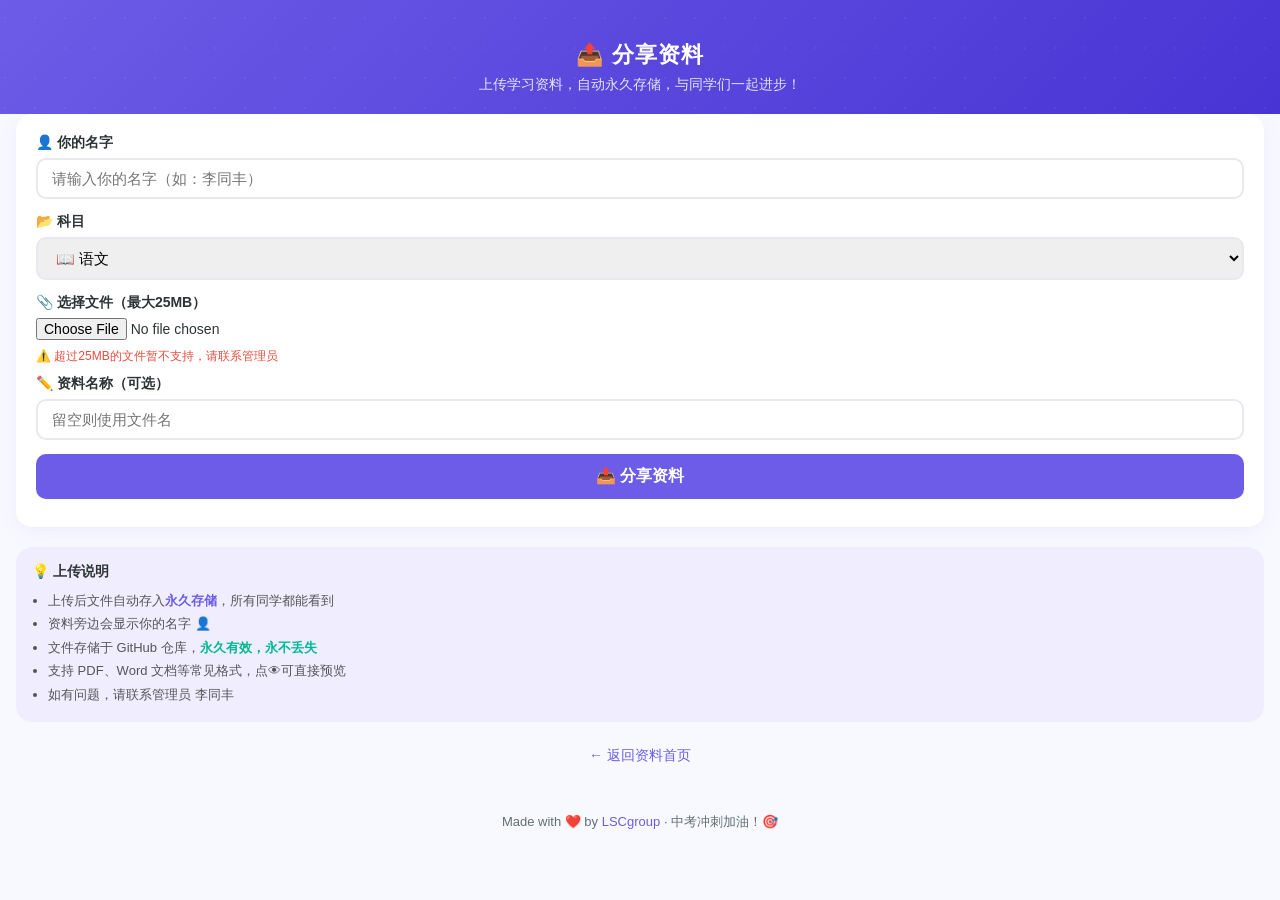
==== upload.html @ ec8eee17 "🎉 全员上传自动化：文件自动存GitHub永久存储" ====
<!DOCTYPE html>
<html lang="zh-CN">
<head>
  <meta charset="UTF-8">
  <meta name="viewport" content="width=device-width, initial-scale=1.0, maximum-scale=1.0, user-scalable=no">
  <meta name="theme-color" content="#6c5ce7">
  <title>📤 上传资料 · LSCgroup</title>
  <link rel="stylesheet" href="./css/style.css">
  <link rel="icon" href="data:image/svg+xml,<svg xmlns='http://www.w3.org/2000/svg' viewBox='0 0 100 100'><text y='.9em' font-size='90'>📤</text></svg>">
  <style>
    .file-size-limit { font-size:12px; color:#e74c3c; margin-top:4px; }
    .step-indicator { display:flex; gap:8px; margin-bottom:16px; font-size:12px; }
    .step { padding:4px 12px; border-radius:20px; background:#f0f0f5; color:#999; }
    .step.active { background:#6c5ce7; color:white; }
    .step.done { background:#00b894; color:white; }
  </style>
</head>
<body>

  <!-- ===== 头部 ===== -->
  <header style="padding-bottom:20px">
    <h1 style="font-size:22px">📤 分享资料</h1>
    <p>上传学习资料，自动永久存储，与同学们一起进步！</p>
  </header>

  <!-- ===== 上传表单 ===== -->
  <div style="margin:0 16px 20px;background:white;border-radius:16px;padding:20px;box-shadow:0 4px 20px rgba(108,92,231,0.08)">
    <form id="shareUploadForm">
      <!-- 上传者名字 -->
      <label style="font-weight:600;font-size:14px;display:block;margin-bottom:6px">👤 你的名字</label>
      <input id="shareUploader" type="text" placeholder="请输入你的名字（如：李同丰）" style="width:100%;padding:10px 14px;border:2px solid #e8e8f0;border-radius:10px;font-size:15px;margin-bottom:14px" required />

      <!-- 科目 -->
      <label style="font-weight:600;font-size:14px;display:block;margin-bottom:6px">📂 科目</label>
      <select id="shareSubject" class="subject-select" style="width:100%;padding:10px 14px;border:2px solid #e8e8f0;border-radius:10px;font-size:15px;margin-bottom:14px"></select>

      <!-- 文件 -->
      <label style="font-weight:600;font-size:14px;display:block;margin-bottom:6px">📎 选择文件（最大25MB）</label>
      <input id="shareFileInput" type="file" style="width:100%;margin-bottom:4px;font-size:14px" required />
      <div class="file-size-limit">⚠️ 超过25MB的文件暂不支持，请联系管理员</div>

      <!-- 可选：资料名称 -->
      <label style="font-weight:600;font-size:14px;display:block;margin-bottom:6px;margin-top:10px">✏️ 资料名称（可选）</label>
      <input id="shareFileName" type="text" placeholder="留空则使用文件名" style="width:100%;padding:10px 14px;border:2px solid #e8e8f0;border-radius:10px;font-size:15px;margin-bottom:14px" />

      <!-- 提交 -->
      <button id="shareUploadBtn" type="submit" style="width:100%;padding:12px;background:#6c5ce7;color:white;border:none;border-radius:10px;font-size:16px;cursor:pointer;font-weight:600">📤 分享资料</button>
      <p id="shareUploadStatus" style="font-size:14px;margin-top:8px;color:#636e72;text-align:center"></p>
      <div id="uploadProgress" style="display:none;margin-top:8px">
        <div style="height:6px;background:#e8e8f0;border-radius:3px;overflow:hidden">
          <div id="progressBar" style="height:100%;width:0%;background:linear-gradient(90deg,#6c5ce7,#00b894);border-radius:3px;transition:width 0.3s"></div>
        </div>
        <p id="progressText" style="font-size:12px;color:#999;margin-top:4px;text-align:center"></p>
      </div>
    </form>
  </div>

  <!-- ===== 如何上传说明 ===== -->
  <div style="margin:0 16px 24px;background:#f0edff;border-radius:16px;padding:16px">
    <h4 style="margin-bottom:8px;font-size:14px">💡 上传说明</h4>
    <ul style="font-size:13px;color:#555;line-height:1.8;padding-left:16px;margin:0">
      <li>上传后文件自动存入<span style="font-weight:600;color:#6c5ce7">永久存储</span>，所有同学都能看到</li>
      <li>资料旁边会显示你的名字 👤</li>
      <li>文件存储于 GitHub 仓库，<span style="font-weight:600;color:#00b894">永久有效，永不丢失</span></li>
      <li>支持 PDF、Word 文档等常见格式，点👁可直接预览</li>
      <li>如有问题，请联系管理员 李同丰</li>
    </ul>
  </div>

  <!-- ===== 返回首页 ===== -->
  <div style="text-align:center;margin-bottom:24px">
    <a href="./index.html" style="color:#6c5ce7;font-size:14px;text-decoration:none">← 返回资料首页</a>
  </div>

  <!-- ===== 底部 ===== -->
  <footer>
    Made with ❤️ by <a href="#">LSCgroup</a> · 中考冲刺加油！🎯
  </footer>

  <script>
    // ===== 配置 =====
    const REPO_OWNER = 'litongfeng222';
    const REPO_NAME = 'lsc';
    const GH_API = `https://api.github.com/repos/${REPO_OWNER}/${REPO_NAME}`;

    // ===== 加载科目 =====
    let subjects = [];
    async function loadSubjects() {
      try {
        const r = await fetch('./data/subjects.json');
        const d = await r.json();
        subjects = d.subjects || [];
        const s = document.getElementById('shareSubject');
        s.innerHTML = subjects.map(sub => `<option value="${sub.id}">${sub.emoji} ${sub.name}</option>`).join('');
      } catch(e) {
        document.getElementById('shareUploadStatus').textContent = '⚠️ 加载科目失败';
      }
    }

    // ===== 获取Token（缓存到sessionStorage，安全） =====
    function getToken() {
      // 先从管理员那边继承
      let t = localStorage.getItem('lsc_gh_token');
      if (!t) {
        t = sessionStorage.getItem('upload_token');
      }
      if (!t) {
        t = prompt('🔑 请输入访问密钥（找管理员李同丰获取）：');
        if (t) {
          sessionStorage.setItem('upload_token', t);
        }
      }
      return t;
    }

    // ===== GitHub API 工具 =====
    async function ghFetch(path, options = {}) {
      const token = getToken();
      if (!token) throw new Error('需要访问密钥');
      const res = await fetch(`${GH_API}${path}`, {
        ...options,
        headers: {
          'Authorization': `token ${token}`,
          'Accept': 'application/vnd.github.v3+json',
          ...(options.headers || {})
        }
      });
      const data = await res.json();
      if (!res.ok) throw new Error(data.message || '请求失败');
      return data;
    }

    function showProgress(percent, text) {
      const box = document.getElementById('uploadProgress');
      const bar = document.getElementById('progressBar');
      const txt = document.getElementById('progressText');
      box.style.display = 'block';
      bar.style.width = percent + '%';
      txt.textContent = text;
    }

    // ===== Base64工具（兼容大文件） =====
    function blobToBase64(blob) {
      return new Promise((resolve, reject) => {
        const reader = new FileReader();
        reader.onload = () => {
          // 去掉 data:...;base64, 前缀
          const result = reader.result;
          const base64 = result.split(',')[1];
          resolve(base64);
        };
        reader.onerror = reject;
        reader.readAsDataURL(blob);
      });
    }

    // ===== 上传逻辑：自动存储到GitHub永久版 =====
    document.getElementById('shareUploadForm').addEventListener('submit', async function(e) {
      e.preventDefault();

      const uploader = document.getElementById('shareUploader').value.trim();
      const fileInput = document.getElementById('shareFileInput');
      const file = fileInput.files[0];
      if (!uploader) return alert('⚠️ 请填写你的名字');
      if (!file) return alert('⚠️ 请选择要上传的文件');

      // 检查文件大小（GitHub API限制25MB）
      if (file.size > 25 * 1024 * 1024) {
        return alert('⚠️ 文件超过25MB，请联系管理员处理');
      }

      const displayName = document.getElementById('shareFileName').value.trim() || file.name;
      const subject = document.getElementById('shareSubject').value;
      const status = document.getElementById('shareUploadStatus');
      const btn = document.getElementById('shareUploadBtn');
      const sub = subjects.find(s => s.id === subject) || { name: '资料' };

      // 生成存储文件名：科目_上传者_文件名
      const safeName = file.name.replace(/[<>:"/\\|?*]/g, '_'); // 去掉非法字符
      const storageName = `${sub.name}_${uploader}_${safeName}`;
      const storagePath = `assets/files/${encodeURIComponent(storageName)}`;
      const rawUrl = `https://raw.githubusercontent.com/${REPO_OWNER}/${REPO_NAME}/main/${storagePath}`;

      status.textContent = '⏳ 准备上传...';
      btn.disabled = true;
      btn.textContent = '⏳ 上传中...';
      showProgress(5, '正在读取文件...');

      try {
        // 1. 将文件转为Base64
        const base64Content = await blobToBase64(file);
        showProgress(20, '正在上传文件本体到永久存储...');

        // 2. 上传文件到GitHub assets/files/
        // 先查一下这个文件是否已存在
        let fileSha = null;
        try {
          const existing = await ghFetch(`/contents/${storagePath}`);
          fileSha = existing.sha;
        } catch(e) {
          // 文件不存在，正常
        }

        showProgress(40, '正在存储到GitHub...');
        const uploadResult = await ghFetch(`/contents/${storagePath}`, {
          method: 'PUT',
          headers: { 'Content-Type': 'application/json' },
          body: JSON.stringify({
            message: `📤 ${uploader} 上传了「${displayName}」`,
            content: base64Content,
            sha: fileSha || undefined
          })
        });

        showProgress(70, '正在更新资料列表...');

        // 3. 获取最新的files.json
        const filesData = await ghFetch('/contents/data/files.json');
        const decoded = decodeURIComponent(escape(atob(filesData.content)));
        const parsed = JSON.parse(decoded);
        const files = parsed.files || [];
        const filesSha = filesData.sha;

        // 4. 添加新文件记录
        const newFile = {
          name: displayName,
          subject: subject,
          tag: sub.name,
          date: new Date().toISOString().split('T')[0],
          size: file.size > 1024*1024
            ? (file.size/1024/1024).toFixed(1) + ' MB'
            : Math.ceil(file.size/1024) + ' KB',
          path: rawUrl,
          uploader: uploader
        };

        files.unshift(newFile);

        showProgress(85, '更新资料列表...');

        // 5. 写回files.json
        await ghFetch('/contents/data/files.json', {
          method: 'PUT',
          headers: { 'Content-Type': 'application/json' },
          body: JSON.stringify({
            message: `📤 ${uploader} 分享了「${displayName}」`,
            content: btoa(unescape(encodeURIComponent(JSON.stringify({files}, null, 2)))),
            sha: filesSha
          })
        });

        showProgress(100, '✅ 全部完成！');
        status.innerHTML = `✅ 分享成功！<br><small>👤 ${uploader} · 📂 ${sub.emoji} ${sub.name}<br>📁 ${displayName}<br>🔗 永久有效，所有同学都能查看和下载</small>`;

        // 重置表单
        document.getElementById('shareUploadForm').reset();
        setTimeout(() => {
          document.getElementById('uploadProgress').style.display = 'none';
          document.getElementById('progressBar').style.width = '0%';
        }, 3000);

      } catch(err) {
        status.textContent = '❌ 上传失败：' + err.message;
        showProgress(0, '❌ 失败');
      }

      btn.disabled = false;
      btn.textContent = '📤 分享资料';
    });

    loadSubjects();
  </script>
</body>
</html>
---- css/style.css ----
/* ===== LSCgroup 基础样式 ===== */
:root {
  --primary: #6c5ce7;
  --primary-light: #a29bfe;
  --primary-dark: #4834d4;
  --bg: #f8f9ff;
  --card-bg: #ffffff;
  --text: #2d3436;
  --text-light: #636e72;
  --border: #e8e8f0;
  --radius: 16px;
  --shadow: 0 4px 20px rgba(108, 92, 231, 0.08);
  --shadow-hover: 0 8px 30px rgba(108, 92, 231, 0.15);
}

* { margin: 0; padding: 0; box-sizing: border-box; }

body {
  font-family: -apple-system, BlinkMacSystemFont, 'Segoe UI', Roboto, sans-serif;
  background: var(--bg);
  color: var(--text);
  min-height: 100vh;
}

/* ===== 头部 ===== */
header {
  background: linear-gradient(135deg, var(--primary), var(--primary-dark));
  color: white;
  padding: 28px 24px 40px;
  text-align: center;
  position: relative;
  overflow: hidden;
}

header::before {
  content: '';
  position: absolute;
  top: -50%;
  left: -50%;
  width: 200%;
  height: 200%;
  background: radial-gradient(circle, rgba(255,255,255,0.05) 1px, transparent 1px);
  background-size: 30px 30px;
  animation: float 20s linear infinite;
}

@keyframes float {
  from { transform: translate(0, 0); }
  to { transform: translate(-30px, -30px); }
}

header h1 {
  font-size: 28px;
  font-weight: 800;
  position: relative;
  z-index: 1;
  letter-spacing: 1px;
}

header h1 span { color: #ffeaa7; }

header p {
  font-size: 14px;
  opacity: 0.85;
  margin-top: 6px;
  position: relative;
  z-index: 1;
}

/* ===== 统计栏 ===== */
.stats-bar {
  display: flex;
  justify-content: center;
  gap: 32px;
  padding: 16px 24px;
  margin: -20px 16px 0;
  background: var(--card-bg);
  border-radius: var(--radius);
  box-shadow: var(--shadow);
  position: relative;
  z-index: 2;
}

.stat-item {
  text-align: center;
}

.stat-num {
  font-size: 22px;
  font-weight: 800;
  color: var(--primary);
}

.stat-label {
  font-size: 12px;
  color: var(--text-light);
  margin-top: 2px;
}

/* ===== 分类标签 ===== */
.subjects-nav {
  display: flex;
  gap: 10px;
  padding: 20px 16px 4px;
  overflow-x: auto;
  -webkit-overflow-scrolling: touch;
  scrollbar-width: none;
}

.subjects-nav::-webkit-scrollbar { display: none; }

.subject-tab {
  flex-shrink: 0;
  padding: 10px 20px;
  border-radius: 24px;
  border: 2px solid var(--border);
  background: var(--card-bg);
  font-size: 14px;
  font-weight: 600;
  cursor: pointer;
  transition: all 0.2s;
  color: var(--text-light);
  white-space: nowrap;
}

.subject-tab:hover {
  border-color: var(--primary-light);
  color: var(--primary);
}

.subject-tab.active {
  background: var(--primary);
  color: white;
  border-color: var(--primary);
  box-shadow: 0 4px 12px rgba(108, 92, 231, 0.3);
}

/* ===== 文件列表 ===== */
.file-list {
  padding: 16px;
  display: flex;
  flex-direction: column;
  gap: 10px;
}

.file-card {
  background: var(--card-bg);
  border-radius: var(--radius);
  padding: 16px 18px;
  box-shadow: var(--shadow);
  display: flex;
  align-items: center;
  gap: 14px;
  transition: all 0.2s;
  cursor: pointer;
  border: 2px solid transparent;
}

.file-card:hover {
  box-shadow: var(--shadow-hover);
  transform: translateY(-2px);
  border-color: var(--primary-light);
}

.file-icon {
  width: 44px;
  height: 44px;
  border-radius: 12px;
  display: flex;
  align-items: center;
  justify-content: center;
  font-size: 20px;
  flex-shrink: 0;
}

.file-info {
  flex: 1;
  min-width: 0;
}

.file-name {
  font-weight: 600;
  font-size: 15px;
  color: var(--text);
  overflow: hidden;
  text-overflow: ellipsis;
  white-space: nowrap;
}

.file-meta {
  font-size: 12px;
  color: var(--text-light);
  margin-top: 3px;
  display: flex;
  gap: 12px;
}

.file-badge {
  display: inline-block;
  padding: 2px 8px;
  border-radius: 6px;
  font-size: 11px;
  font-weight: 600;
  color: white;
}

.file-download {
  width: 36px;
  height: 36px;
  border-radius: 50%;
  background: var(--bg);
  border: none;
  font-size: 16px;
  cursor: pointer;
  display: flex;
  align-items: center;
  justify-content: center;
  transition: all 0.2s;
  flex-shrink: 0;
  color: var(--text-light);
}

.file-card:hover .file-download {
  background: var(--primary);
  color: white;
}

/* ===== 空状态 ===== */
.empty-state {
  text-align: center;
  padding: 60px 24px;
  color: var(--text-light);
}

.empty-state .emoji {
  font-size: 48px;
  margin-bottom: 12px;
}

.empty-state h3 {
  font-size: 18px;
  margin-bottom: 6px;
  color: var(--text);
}

/* ===== 底部 ===== */
footer {
  text-align: center;
  padding: 24px;
  font-size: 13px;
  color: var(--text-light);
}

footer a {
  color: var(--primary);
  text-decoration: none;
}

/* ===== 🧩 模块预留区 ===== */
.module-slot {
  margin: 16px;
  padding: 20px;
  border: 2px dashed var(--border);
  border-radius: var(--radius);
  text-align: center;
  color: var(--text-light);
  font-size: 14px;
}

/* ===== 响应式 ===== */
/* ===== 🔐 管理员相关样式 ===== */
.hidden { display: none !important; }

.modal-overlay {
  position: fixed;
  top: 0; left: 0; right: 0; bottom: 0;
  background: rgba(0,0,0,0.4);
  display: flex;
  align-items: center;
  justify-content: center;
  z-index: 100;
}

.modal {
  background: white;
  padding: 24px;
  border-radius: 20px;
  width: 85%;
  max-width: 360px;
  box-shadow: 0 20px 60px rgba(0,0,0,0.15);
}

.admin-file-card {
  display: flex;
  align-items: center;
  gap: 10px;
  padding: 12px;
  border: 1px solid var(--border);
  border-radius: 12px;
  margin-bottom: 8px;
  background: var(--bg);
}

.admin-file-card:hover {
  border-color: var(--primary-light);
}

.file-icon-btn:hover {
  background: var(--primary) !important;
  color: white !important;
}

.file-preview-btn:hover {
  background: #00b894 !important;
  color: white !important;
}

@media (min-width: 768px) {
  header { padding: 40px 24px 48px; }
  header h1 { font-size: 36px; }
  .file-list {
    max-width: 700px;
    margin: 0 auto;
  }
  .subjects-nav {
    justify-content: center;
  }
}
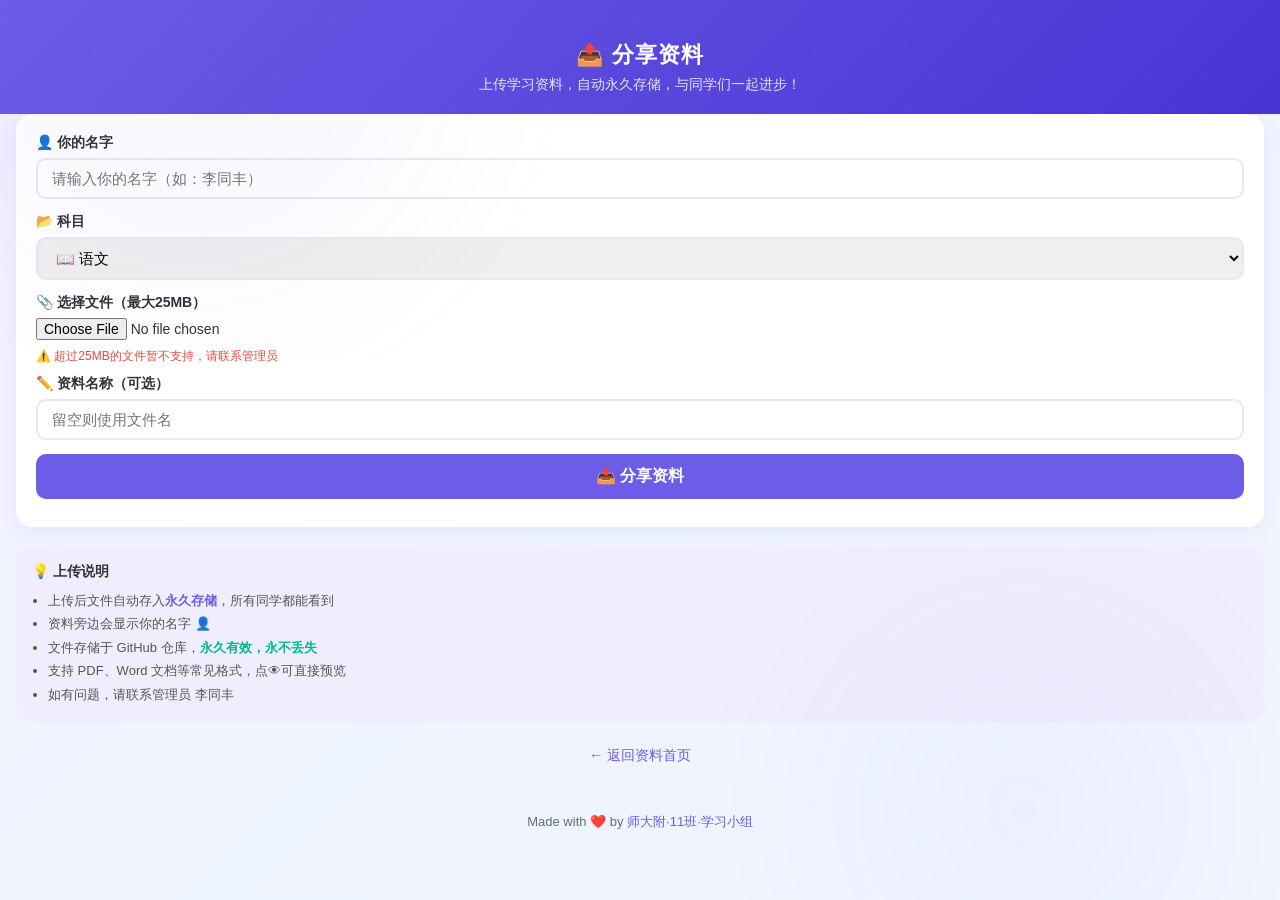
==== commit 26c0f864: "改名：LSCgroup → 师大附·11班·学习小组" ====
--- a/upload.html
+++ b/upload.html
@@ -4,7 +4,7 @@
   <meta charset="UTF-8">
   <meta name="viewport" content="width=device-width, initial-scale=1.0, maximum-scale=1.0, user-scalable=no">
   <meta name="theme-color" content="#6c5ce7">
-  <title>📤 上传资料 · LSCgroup</title>
+  <title>📤 上传资料 · 师大附·11班·学习小组</title>
   <link rel="stylesheet" href="./css/style.css">
   <link rel="icon" href="data:image/svg+xml,<svg xmlns='http://www.w3.org/2000/svg' viewBox='0 0 100 100'><text y='.9em' font-size='90'>📤</text></svg>">
   <style>
@@ -74,7 +74,7 @@
 
   <!-- ===== 底部 ===== -->
   <footer>
-    Made with ❤️ by <a href="#">LSCgroup</a> · 中考冲刺加油！🎯
+    Made with ❤️ by <a href="#">师大附·11班·学习小组</a>
   </footer>
 
   <script>
--- a/css/style.css
+++ b/css/style.css
@@ -1,32 +1,61 @@
-/* ===== LSCgroup 基础样式 ===== */
+/* ===== 师大附·11班·学习小组 基础样式 ===== */
 :root {
   --primary: #6c5ce7;
   --primary-light: #a29bfe;
   --primary-dark: #4834d4;
-  --bg: #f8f9ff;
-  --card-bg: #ffffff;
+  --bg: #f5f0ff;
+  --card-bg: rgba(255, 255, 255, 0.6);
+  --card-bg-solid: #ffffff;
   --text: #2d3436;
   --text-light: #636e72;
-  --border: #e8e8f0;
+  --border: rgba(255, 255, 255, 0.3);
   --radius: 16px;
-  --shadow: 0 4px 20px rgba(108, 92, 231, 0.08);
-  --shadow-hover: 0 8px 30px rgba(108, 92, 231, 0.15);
+  --shadow: 0 8px 32px rgba(108, 92, 231, 0.10);
+  --shadow-hover: 0 12px 40px rgba(108, 92, 231, 0.18);
+  --glass-border: rgba(255, 255, 255, 0.6);
+  --glass-blur: 28px;
 }
 
 * { margin: 0; padding: 0; box-sizing: border-box; }
 
 body {
   font-family: -apple-system, BlinkMacSystemFont, 'Segoe UI', Roboto, sans-serif;
-  background: var(--bg);
+  background: linear-gradient(135deg, #f5f0ff 0%, #eef4ff 50%, #f0f5ff 100%);
   color: var(--text);
   min-height: 100vh;
+  position: relative;
+}
+
+/* 背景装饰光晕 */
+body::before {
+  content: '';
+  position: fixed;
+  top: -30%;
+  left: -20%;
+  width: 70%;
+  height: 70%;
+  background: radial-gradient(circle, rgba(108,92,231,0.06) 0%, transparent 70%);
+  pointer-events: none;
+  z-index: 0;
+}
+
+body::after {
+  content: '';
+  position: fixed;
+  bottom: -20%;
+  right: -10%;
+  width: 60%;
+  height: 60%;
+  background: radial-gradient(circle, rgba(162,155,254,0.05) 0%, transparent 70%);
+  pointer-events: none;
+  z-index: 0;
 }
 
 /* ===== 头部 ===== */
 header {
   background: linear-gradient(135deg, var(--primary), var(--primary-dark));
   color: white;
-  padding: 28px 24px 40px;
+  padding: 28px 24px 24px;
   text-align: center;
   position: relative;
   overflow: hidden;
@@ -73,10 +102,13 @@
   justify-content: center;
   gap: 32px;
   padding: 16px 24px;
-  margin: -20px 16px 0;
-  background: var(--card-bg);
+  margin: 0 16px;
+  background: rgba(255, 255, 255, 0.25);
+  backdrop-filter: blur(var(--glass-blur));
+  -webkit-backdrop-filter: blur(var(--glass-blur));
+  border: 1px solid var(--glass-border);
   border-radius: var(--radius);
-  box-shadow: var(--shadow);
+  box-shadow: 0 8px 32px rgba(108, 92, 231, 0.06), inset 0 1px 0 rgba(255,255,255,0.6);
   position: relative;
   z-index: 2;
 }
@@ -113,26 +145,32 @@
   flex-shrink: 0;
   padding: 10px 20px;
   border-radius: 24px;
-  border: 2px solid var(--border);
-  background: var(--card-bg);
+  border: 1px solid rgba(108, 92, 231, 0.12);
+  background: rgba(255, 255, 255, 0.25);
+  backdrop-filter: blur(18px);
+  -webkit-backdrop-filter: blur(18px);
   font-size: 14px;
   font-weight: 600;
   cursor: pointer;
   transition: all 0.2s;
   color: var(--text-light);
+  box-shadow: 0 2px 8px rgba(108, 92, 231, 0.06);
   white-space: nowrap;
 }
 
 .subject-tab:hover {
-  border-color: var(--primary-light);
+  border-color: rgba(255, 255, 255, 0.7);
   color: var(--primary);
+  background: rgba(255, 255, 255, 0.35);
 }
 
 .subject-tab.active {
-  background: var(--primary);
+  background: rgba(108, 92, 231, 0.8);
+  backdrop-filter: blur(18px);
+  -webkit-backdrop-filter: blur(18px);
   color: white;
-  border-color: var(--primary);
-  box-shadow: 0 4px 12px rgba(108, 92, 231, 0.3);
+  border-color: rgba(255, 255, 255, 0.3);
+  box-shadow: 0 4px 20px rgba(108, 92, 231, 0.3);
 }
 
 /* ===== 文件列表 ===== */
@@ -144,22 +182,25 @@
 }
 
 .file-card {
-  background: var(--card-bg);
+  background: rgba(255, 255, 255, 0.25);
+  backdrop-filter: blur(var(--glass-blur));
+  -webkit-backdrop-filter: blur(var(--glass-blur));
+  border: 1px solid rgba(108, 92, 231, 0.15);
   border-radius: var(--radius);
   padding: 16px 18px;
-  box-shadow: var(--shadow);
+  box-shadow: 0 4px 16px rgba(108, 92, 231, 0.10), 0 1px 3px rgba(108, 92, 231, 0.06), inset 0 1px 0 rgba(255,255,255,0.5);
   display: flex;
   align-items: center;
   gap: 14px;
-  transition: all 0.2s;
+  transition: all 0.25s;
   cursor: pointer;
-  border: 2px solid transparent;
 }
 
 .file-card:hover {
-  box-shadow: var(--shadow-hover);
-  transform: translateY(-2px);
-  border-color: var(--primary-light);
+  box-shadow: 0 12px 40px rgba(108, 92, 231, 0.18), 0 2px 6px rgba(108, 92, 231, 0.10), inset 0 1px 0 rgba(255,255,255,0.6);
+  transform: translateY(-3px);
+  background: rgba(255, 255, 255, 0.35);
+  border-color: rgba(108, 92, 231, 0.25);
 }
 
 .file-icon {
@@ -208,7 +249,9 @@
   width: 36px;
   height: 36px;
   border-radius: 50%;
-  background: var(--bg);
+  background: rgba(255, 255, 255, 0.5);
+  backdrop-filter: blur(4px);
+  -webkit-backdrop-filter: blur(4px);
   border: none;
   font-size: 16px;
   cursor: pointer;
@@ -241,6 +284,101 @@
   font-size: 18px;
   margin-bottom: 6px;
   color: var(--text);
+}
+
+/* ===== 底部dock栏 - 鸿蒙液态玻璃风格 ===== */
+.bottom-dock {
+  position: fixed;
+  bottom: 24px;
+  left: 50%;
+  transform: translateX(-50%);
+  display: flex;
+  align-items: center;
+  gap: 18px;
+  padding: 10px 18px 10px 22px;
+  background: rgba(255, 255, 255, 0.18);
+  backdrop-filter: blur(32px);
+  -webkit-backdrop-filter: blur(32px);
+  border: 1px solid rgba(255, 255, 255, 0.6);
+  border-radius: 60px;
+  box-shadow: 0 8px 40px rgba(108, 92, 231, 0.08), inset 0 1px 0 rgba(255,255,255,0.5);
+  z-index: 50;
+  transition: transform 0.3s cubic-bezier(0.34, 1.56, 0.64, 1), box-shadow 0.3s;
+}
+
+.bottom-dock:active {
+  transform: translateX(-50%) scale(0.97);
+  box-shadow: 0 4px 20px rgba(108, 92, 231, 0.08);
+}
+
+.dock-btn {
+  display: flex;
+  align-items: center;
+  gap: 10px;
+  padding: 8px 20px;
+  background: linear-gradient(135deg, rgba(108,92,231,0.15), rgba(162,155,254,0.15));
+  border: none;
+  border-radius: 40px;
+  color: var(--primary);
+  font-size: 15px;
+  font-weight: 600;
+  cursor: pointer;
+  transition: all 0.2s cubic-bezier(0.34, 1.56, 0.64, 1);
+  text-decoration: none;
+  white-space: nowrap;
+}
+
+.dock-btn:active {
+  transform: scale(0.92);
+  background: linear-gradient(135deg, rgba(108,92,231,0.25), rgba(162,155,254,0.25));
+}
+
+.dock-btn-primary {
+  background: linear-gradient(135deg, rgba(108,92,231,0.95), rgba(162,155,254,0.9));
+  color: white;
+  box-shadow: 0 4px 16px rgba(108,92,231,0.35);
+  border: 1px solid rgba(255,255,255,0.25);
+}
+
+.dock-btn-primary:active {
+  background: linear-gradient(135deg, rgba(108,92,231,1), rgba(162,155,254,1));
+  box-shadow: 0 2px 8px rgba(108,92,231,0.2);
+}
+
+.dock-btn-circle {
+  width: 44px;
+  height: 44px;
+  padding: 0;
+  display: flex;
+  align-items: center;
+  justify-content: center;
+  border-radius: 50%;
+  background: rgba(255, 255, 255, 0.6);
+  backdrop-filter: blur(12px);
+  -webkit-backdrop-filter: blur(12px);
+  border: 1px solid rgba(255, 255, 255, 0.5);
+  font-size: 18px;
+  cursor: pointer;
+  transition: all 0.2s cubic-bezier(0.34, 1.56, 0.64, 1);
+  box-shadow: 0 4px 16px rgba(108,92,231,0.08);
+}
+
+.dock-btn-circle:active {
+  transform: scale(0.88);
+  box-shadow: 0 2px 8px rgba(108,92,231,0.05);
+}
+
+.dock-divider {
+  width: 1px;
+  height: 24px;
+  background: rgba(0,0,0,0.08);
+}
+
+/* dock栏下方的安全区（预留空间） */
+body.has-dock::after {
+  content: '';
+  display: block;
+  height: 90px;
 }
 
 /* ===== 底部 ===== */
@@ -254,6 +392,36 @@
 footer a {
   color: var(--primary);
   text-decoration: none;
+}
+
+/* ===== 全页面背景图支持 ===== */
+body.has-bg {
+  background: var(--custom-bg-color, linear-gradient(135deg, #f5f0ff 0%, #eef4ff 50%, #f0f5ff 100%));
+  background-size: cover;
+  background-attachment: fixed;
+  background-position: center;
+  background-repeat: no-repeat;
+}
+
+body.has-bg::before {
+  display: none;
+}
+
+body.has-bg .file-card,
+body.has-bg .stats-bar,
+body.has-bg .subject-tab,
+body.has-bg .bottom-dock {
+  backdrop-filter: blur(20px) !important;
+  -webkit-backdrop-filter: blur(20px) !important;
+}
+
+/* 背景图暗色遮罩（可选） */
+body.has-bg .bg-overlay {
+  position: fixed;
+  top: 0; left: 0; right: 0; bottom: 0;
+  background: rgba(255,255,255,0.15);
+  pointer-events: none;
+  z-index: -1;
 }
 
 /* ===== 🧩 模块预留区 ===== */
@@ -267,14 +435,149 @@
   font-size: 14px;
 }
 
+/* ===== 🌀 加载动画 ===== */
+.loading-spinner {
+  display: flex;
+  flex-direction: column;
+  align-items: center;
+  justify-content: center;
+  padding: 60px 24px;
+  gap: 16px;
+}
+
+.spinner-ring {
+  width: 40px;
+  height: 40px;
+  border: 3px solid rgba(108, 92, 231, 0.12);
+  border-top-color: var(--primary);
+  border-radius: 50%;
+  animation: spin 0.8s linear infinite;
+}
+
+@keyframes spin {
+  to { transform: rotate(360deg); }
+}
+
+.loading-spinner p {
+  font-size: 14px;
+  color: var(--text-light);
+  animation: pulse-text 1.5s ease-in-out infinite;
+}
+
+@keyframes pulse-text {
+  0%, 100% { opacity: 0.5; }
+  50% { opacity: 1; }
+}
+
+/* ===== 🎬 文件卡片淡入动画 ===== */
+@keyframes cardFadeIn {
+  from {
+    opacity: 0;
+    transform: translateY(12px) scale(0.98);
+  }
+  to {
+    opacity: 1;
+    transform: translateY(0) scale(1);
+  }
+}
+
+.file-card {
+  animation: cardFadeIn 0.35s ease-out both;
+}
+
+/* 每个卡片依次延迟（由js动态设置） */
+.file-card[data-delay] {
+  animation-delay: calc(var(--delay, 0) * 1ms);
+}
+
+/* ===== 📱 移动端触摸反馈加强 ===== */
+.file-card:active {
+  transform: scale(0.985) !important;
+  transition: transform 0.1s !important;
+}
+
+.dock-btn:active,
+.dock-btn-circle:active {
+  transform: scale(0.92) !important;
+}
+
+.file-download:active {
+  transform: scale(0.85) !important;
+}
+
+/* ===== 自定义滚动条（桌面） ===== */
+@media (hover: hover) {
+  ::-webkit-scrollbar { width: 6px; height: 6px; }
+  ::-webkit-scrollbar-track { background: transparent; }
+  ::-webkit-scrollbar-thumb { background: rgba(108,92,231,0.2); border-radius: 3px; }
+  ::-webkit-scrollbar-thumb:hover { background: rgba(108,92,231,0.35); }
+}
+
+/* ===== 预览弹窗优化 ===== */
+#previewFrame iframe {
+  width: 100%;
+  height: 100%;
+  border: none;
+}
+
+.preview-loading {
+  display: flex;
+  align-items: center;
+  justify-content: center;
+  height: 100%;
+  flex-direction: column;
+  gap: 12px;
+  color: #999;
+}
+
+/* ===== 文件类型标签 ===== */
+.file-type-badge {
+  font-size: 10px;
+  font-weight: 700;
+  padding: 1px 6px;
+  border-radius: 4px;
+  text-transform: uppercase;
+  letter-spacing: 0.5px;
+  background: rgba(108,92,231,0.1);
+  color: var(--primary);
+}
+
+/* ===== 下载按钮脉冲提示 ===== */
+@keyframes downloadPulse {
+  0% { box-shadow: 0 0 0 0 rgba(108,92,231,0.3); }
+  100% { box-shadow: 0 0 0 8px rgba(108,92,231,0); }
+}
+
+.file-card:hover .file-download {
+  animation: downloadPulse 1.5s ease-out infinite;
+}
+
 /* ===== 响应式 ===== */
+/* ===== 管理面板卡片玻璃化 ===== */
+#adminPanel > div[style*="background:white"] {
+  background: rgba(255,255,255,0.6) !important;
+  backdrop-filter: blur(var(--glass-blur)) !important;
+  -webkit-backdrop-filter: blur(var(--glass-blur)) !important;
+  border: 1px solid var(--glass-border) !important;
+}
+
+/* ===== 排名弹窗、预览弹窗内部玻璃化 ===== */
+#rankingModal > div,
+#previewModal > div {
+  background: rgba(255,255,255,0.8) !important;
+  backdrop-filter: blur(24px) !important;
+  -webkit-backdrop-filter: blur(24px) !important;
+}
+
 /* ===== 🔐 管理员相关样式 ===== */
 .hidden { display: none !important; }
 
 .modal-overlay {
   position: fixed;
   top: 0; left: 0; right: 0; bottom: 0;
-  background: rgba(0,0,0,0.4);
+  background: rgba(0,0,0,0.3);
+  backdrop-filter: blur(4px);
+  -webkit-backdrop-filter: blur(4px);
   display: flex;
   align-items: center;
   justify-content: center;
@@ -282,7 +585,10 @@
 }
 
 .modal {
-  background: white;
+  background: rgba(255, 255, 255, 0.75);
+  backdrop-filter: blur(24px);
+  -webkit-backdrop-filter: blur(24px);
+  border: 1px solid var(--glass-border);
   padding: 24px;
   border-radius: 20px;
   width: 85%;
@@ -295,10 +601,12 @@
   align-items: center;
   gap: 10px;
   padding: 12px;
-  border: 1px solid var(--border);
+  border: 1px solid var(--glass-border);
   border-radius: 12px;
   margin-bottom: 8px;
-  background: var(--bg);
+  background: rgba(255, 255, 255, 0.4);
+  backdrop-filter: blur(8px);
+  -webkit-backdrop-filter: blur(8px);
 }
 
 .admin-file-card:hover {
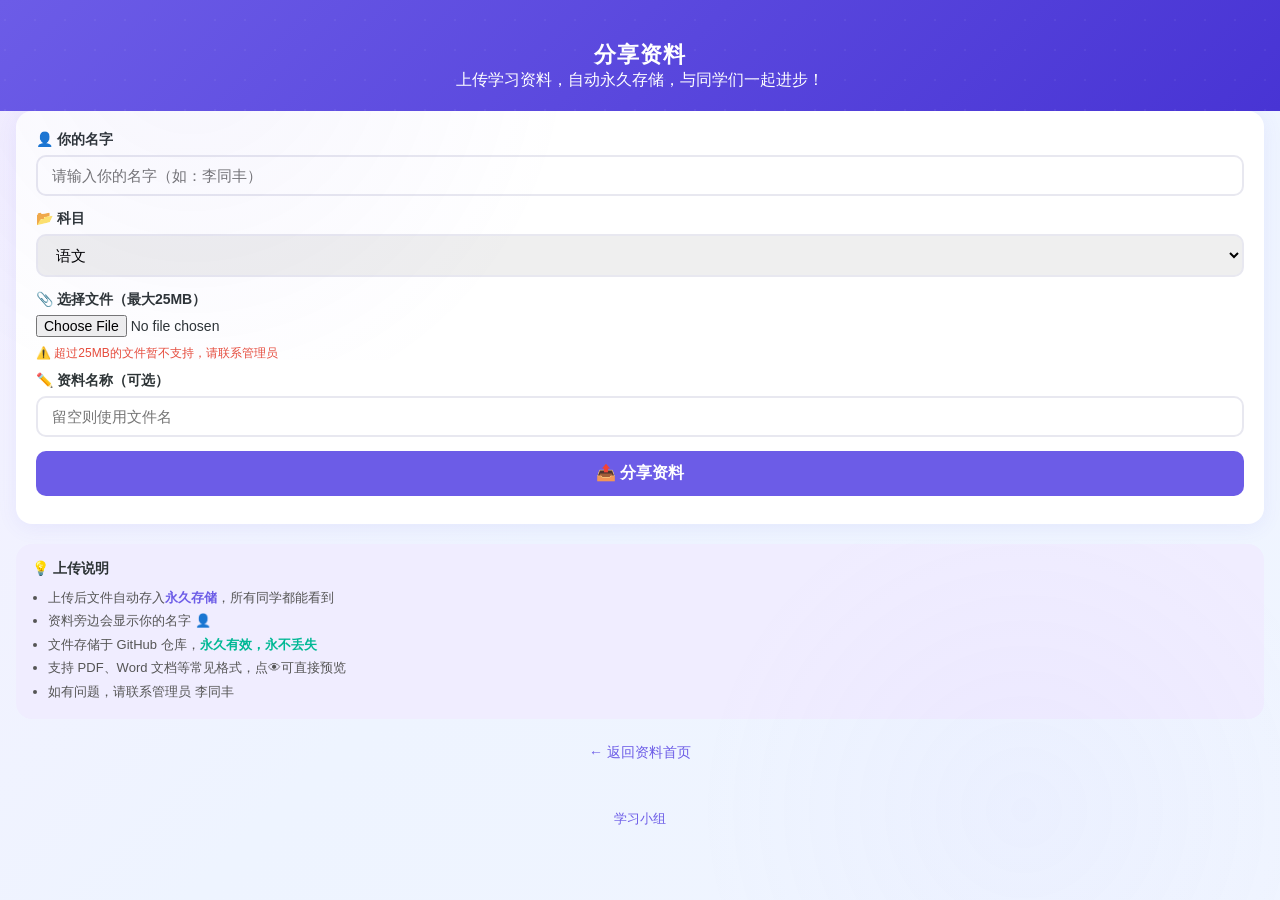
==== commit db564c5b: "首页大改：标题改为学习小组，新增模糊搜索+科目筛选，删除统计栏/dock栏/busuanzi/Made with，去除所有emoji" ====
--- a/upload.html
+++ b/upload.html
@@ -4,7 +4,7 @@
   <meta charset="UTF-8">
   <meta name="viewport" content="width=device-width, initial-scale=1.0, maximum-scale=1.0, user-scalable=no">
   <meta name="theme-color" content="#6c5ce7">
-  <title>📤 上传资料 · 师大附·11班·学习小组</title>
+  <title>上传资料 · 学习小组</title>
   <link rel="stylesheet" href="./css/style.css">
   <link rel="icon" href="data:image/svg+xml,<svg xmlns='http://www.w3.org/2000/svg' viewBox='0 0 100 100'><text y='.9em' font-size='90'>📤</text></svg>">
   <style>
@@ -19,7 +19,7 @@
 
   <!-- ===== 头部 ===== -->
   <header style="padding-bottom:20px">
-    <h1 style="font-size:22px">📤 分享资料</h1>
+    <h1 style="font-size:22px">分享资料</h1>
     <p>上传学习资料，自动永久存储，与同学们一起进步！</p>
   </header>
 
@@ -74,7 +74,7 @@
 
   <!-- ===== 底部 ===== -->
   <footer>
-    Made with ❤️ by <a href="#">师大附·11班·学习小组</a>
+    <a href="#">学习小组</a>
   </footer>
 
   <script>
--- a/css/style.css
+++ b/css/style.css
@@ -1,4 +1,4 @@
-/* ===== 师大附·11班·学习小组 基础样式 ===== */
+/* ===== 学习小组 基础样式 ===== */
 :root {
   --primary: #6c5ce7;
   --primary-light: #a29bfe;
@@ -86,47 +86,56 @@
   letter-spacing: 1px;
 }
 
-header h1 span { color: #ffeaa7; }
-
-header p {
-  font-size: 14px;
-  opacity: 0.85;
-  margin-top: 6px;
+/* ===== 头部搜索框 ===== */
+.search-box {
+  display: flex;
+  gap: 8px;
+  margin-top: 16px;
   position: relative;
   z-index: 1;
-}
-
-/* ===== 统计栏 ===== */
-.stats-bar {
-  display: flex;
-  justify-content: center;
-  gap: 32px;
-  padding: 16px 24px;
-  margin: 0 16px;
-  background: rgba(255, 255, 255, 0.25);
-  backdrop-filter: blur(var(--glass-blur));
-  -webkit-backdrop-filter: blur(var(--glass-blur));
-  border: 1px solid var(--glass-border);
-  border-radius: var(--radius);
-  box-shadow: 0 8px 32px rgba(108, 92, 231, 0.06), inset 0 1px 0 rgba(255,255,255,0.6);
-  position: relative;
-  z-index: 2;
-}
-
-.stat-item {
-  text-align: center;
-}
-
-.stat-num {
-  font-size: 22px;
-  font-weight: 800;
-  color: var(--primary);
-}
-
-.stat-label {
-  font-size: 12px;
-  color: var(--text-light);
-  margin-top: 2px;
+  max-width: 500px;
+  margin-left: auto;
+  margin-right: auto;
+}
+
+.search-box input {
+  flex: 1;
+  padding: 10px 16px;
+  border: none;
+  border-radius: 24px;
+  font-size: 14px;
+  background: rgba(255,255,255,0.2);
+  backdrop-filter: blur(8px);
+  color: white;
+  outline: none;
+  transition: background 0.2s;
+}
+
+.search-box input::placeholder {
+  color: rgba(255,255,255,0.6);
+}
+
+.search-box input:focus {
+  background: rgba(255,255,255,0.35);
+}
+
+.search-box select {
+  padding: 8px 12px;
+  border: none;
+  border-radius: 24px;
+  font-size: 13px;
+  background: rgba(255,255,255,0.2);
+  backdrop-filter: blur(8px);
+  color: white;
+  outline: none;
+  cursor: pointer;
+  flex-shrink: 0;
+  min-width: 80px;
+}
+
+.search-box select option {
+  color: #333;
+  background: white;
 }
 
 /* ===== 分类标签 ===== */
@@ -234,6 +243,7 @@
   margin-top: 3px;
   display: flex;
   gap: 12px;
+  flex-wrap: wrap;
 }
 
 .file-badge {
@@ -286,101 +296,6 @@
   color: var(--text);
 }
 
-/* ===== 底部dock栏 - 鸿蒙液态玻璃风格 ===== */
-.bottom-dock {
-  position: fixed;
-  bottom: 24px;
-  left: 50%;
-  transform: translateX(-50%);
-  display: flex;
-  align-items: center;
-  gap: 18px;
-  padding: 10px 18px 10px 22px;
-  background: rgba(255, 255, 255, 0.18);
-  backdrop-filter: blur(32px);
-  -webkit-backdrop-filter: blur(32px);
-  border: 1px solid rgba(255, 255, 255, 0.6);
-  border-radius: 60px;
-  box-shadow: 0 8px 40px rgba(108, 92, 231, 0.08), inset 0 1px 0 rgba(255,255,255,0.5);
-  z-index: 50;
-  transition: transform 0.3s cubic-bezier(0.34, 1.56, 0.64, 1), box-shadow 0.3s;
-}
-
-.bottom-dock:active {
-  transform: translateX(-50%) scale(0.97);
-  box-shadow: 0 4px 20px rgba(108, 92, 231, 0.08);
-}
-
-.dock-btn {
-  display: flex;
-  align-items: center;
-  gap: 10px;
-  padding: 8px 20px;
-  background: linear-gradient(135deg, rgba(108,92,231,0.15), rgba(162,155,254,0.15));
-  border: none;
-  border-radius: 40px;
-  color: var(--primary);
-  font-size: 15px;
-  font-weight: 600;
-  cursor: pointer;
-  transition: all 0.2s cubic-bezier(0.34, 1.56, 0.64, 1);
-  text-decoration: none;
-  white-space: nowrap;
-}
-
-.dock-btn:active {
-  transform: scale(0.92);
-  background: linear-gradient(135deg, rgba(108,92,231,0.25), rgba(162,155,254,0.25));
-}
-
-.dock-btn-primary {
-  background: linear-gradient(135deg, rgba(108,92,231,0.95), rgba(162,155,254,0.9));
-  color: white;
-  box-shadow: 0 4px 16px rgba(108,92,231,0.35);
-  border: 1px solid rgba(255,255,255,0.25);
-}
-
-.dock-btn-primary:active {
-  background: linear-gradient(135deg, rgba(108,92,231,1), rgba(162,155,254,1));
-  box-shadow: 0 2px 8px rgba(108,92,231,0.2);
-}
-
-.dock-btn-circle {
-  width: 44px;
-  height: 44px;
-  padding: 0;
-  display: flex;
-  align-items: center;
-  justify-content: center;
-  border-radius: 50%;
-  background: rgba(255, 255, 255, 0.6);
-  backdrop-filter: blur(12px);
-  -webkit-backdrop-filter: blur(12px);
-  border: 1px solid rgba(255, 255, 255, 0.5);
-  font-size: 18px;
-  cursor: pointer;
-  transition: all 0.2s cubic-bezier(0.34, 1.56, 0.64, 1);
-  box-shadow: 0 4px 16px rgba(108,92,231,0.08);
-}
-
-.dock-btn-circle:active {
-  transform: scale(0.88);
-  box-shadow: 0 2px 8px rgba(108,92,231,0.05);
-}
-
-.dock-divider {
-  width: 1px;
-  height: 24px;
-  background: rgba(0,0,0,0.08);
-}
-
-/* dock栏下方的安全区（预留空间） */
-body.has-dock::after {
-  content: '';
-  display: block;
-  height: 90px;
-}
-
 /* ===== 底部 ===== */
 footer {
   text-align: center;
@@ -408,9 +323,7 @@
 }
 
 body.has-bg .file-card,
-body.has-bg .stats-bar,
-body.has-bg .subject-tab,
-body.has-bg .bottom-dock {
+body.has-bg .subject-tab {
   backdrop-filter: blur(20px) !important;
   -webkit-backdrop-filter: blur(20px) !important;
 }
@@ -485,20 +398,10 @@
   animation: cardFadeIn 0.35s ease-out both;
 }
 
-/* 每个卡片依次延迟（由js动态设置） */
-.file-card[data-delay] {
-  animation-delay: calc(var(--delay, 0) * 1ms);
-}
-
 /* ===== 📱 移动端触摸反馈加强 ===== */
 .file-card:active {
   transform: scale(0.985) !important;
   transition: transform 0.1s !important;
-}
-
-.dock-btn:active,
-.dock-btn-circle:active {
-  transform: scale(0.92) !important;
 }
 
 .file-download:active {
@@ -542,17 +445,6 @@
   color: var(--primary);
 }
 
-/* ===== 下载按钮脉冲提示 ===== */
-@keyframes downloadPulse {
-  0% { box-shadow: 0 0 0 0 rgba(108,92,231,0.3); }
-  100% { box-shadow: 0 0 0 8px rgba(108,92,231,0); }
-}
-
-.file-card:hover .file-download {
-  animation: downloadPulse 1.5s ease-out infinite;
-}
-
-/* ===== 响应式 ===== */
 /* ===== 管理面板卡片玻璃化 ===== */
 #adminPanel > div[style*="background:white"] {
   background: rgba(255,255,255,0.6) !important;
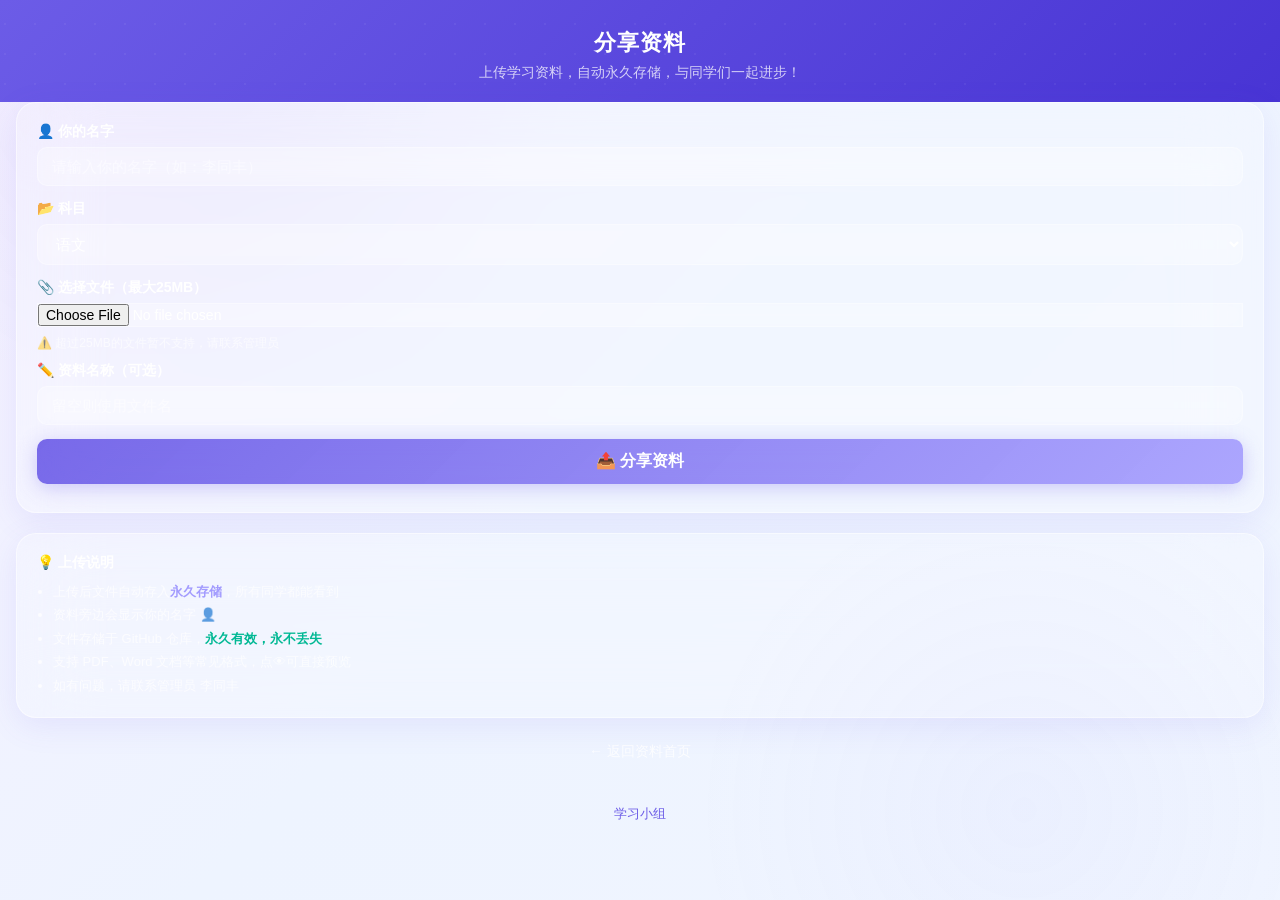
==== commit ab091b1f: "P0+P1+P2全面优化：搜索高亮/排序/骨架屏/全包阴影/毛玻璃弹窗/上传页统一/新动态条/footer/下载动效/科目tab白字修复" ====
--- a/upload.html
+++ b/upload.html
@@ -8,11 +8,11 @@
   <link rel="stylesheet" href="./css/style.css">
   <link rel="icon" href="data:image/svg+xml,<svg xmlns='http://www.w3.org/2000/svg' viewBox='0 0 100 100'><text y='.9em' font-size='90'>📤</text></svg>">
   <style>
-    .file-size-limit { font-size:12px; color:#e74c3c; margin-top:4px; }
-    .step-indicator { display:flex; gap:8px; margin-bottom:16px; font-size:12px; }
-    .step { padding:4px 12px; border-radius:20px; background:#f0f0f5; color:#999; }
-    .step.active { background:#6c5ce7; color:white; }
-    .step.done { background:#00b894; color:white; }
+    .file-size-limit { font-size:12px; color:rgba(255,255,255,0.6); margin-top:4px; }
+    .upload-page label { color: rgba(255,255,255,0.9); font-weight: 600; }
+    .upload-page input, .upload-page select { background: rgba(255,255,255,0.2) !important; backdrop-filter: blur(8px); border: 1px solid rgba(255,255,255,0.35) !important; color: white !important; }
+    .upload-page input::placeholder { color: rgba(255,255,255,0.5); }
+    .upload-page select option { color: #333; background: white; }
   </style>
 </head>
 <body>
@@ -23,53 +23,57 @@
     <p>上传学习资料，自动永久存储，与同学们一起进步！</p>
   </header>
 
-  <!-- ===== 上传表单 ===== -->
-  <div style="margin:0 16px 20px;background:white;border-radius:16px;padding:20px;box-shadow:0 4px 20px rgba(108,92,231,0.08)">
+  <!-- ===== 上传表单（毛玻璃风格） ===== -->
+  <div class="upload-page" style="margin:0 16px 20px">
+    <div class="glass-panel">
     <form id="shareUploadForm">
       <!-- 上传者名字 -->
-      <label style="font-weight:600;font-size:14px;display:block;margin-bottom:6px">👤 你的名字</label>
-      <input id="shareUploader" type="text" placeholder="请输入你的名字（如：李同丰）" style="width:100%;padding:10px 14px;border:2px solid #e8e8f0;border-radius:10px;font-size:15px;margin-bottom:14px" required />
+      <label style="font-weight:600;font-size:14px;display:block;margin-bottom:6px;color:white">👤 你的名字</label>
+      <input id="shareUploader" type="text" placeholder="请输入你的名字（如：李同丰）" style="width:100%;padding:10px 14px;border-radius:10px;font-size:15px;margin-bottom:14px;background:rgba(255,255,255,0.2);border:1px solid rgba(255,255,255,0.35);color:white" required />
 
       <!-- 科目 -->
-      <label style="font-weight:600;font-size:14px;display:block;margin-bottom:6px">📂 科目</label>
-      <select id="shareSubject" class="subject-select" style="width:100%;padding:10px 14px;border:2px solid #e8e8f0;border-radius:10px;font-size:15px;margin-bottom:14px"></select>
+      <label style="font-weight:600;font-size:14px;display:block;margin-bottom:6px;color:white">📂 科目</label>
+      <select id="shareSubject" class="subject-select" style="width:100%;padding:10px 14px;border-radius:10px;font-size:15px;margin-bottom:14px;background:rgba(255,255,255,0.2);border:1px solid rgba(255,255,255,0.35);color:white"></select>
 
       <!-- 文件 -->
-      <label style="font-weight:600;font-size:14px;display:block;margin-bottom:6px">📎 选择文件（最大25MB）</label>
-      <input id="shareFileInput" type="file" style="width:100%;margin-bottom:4px;font-size:14px" required />
-      <div class="file-size-limit">⚠️ 超过25MB的文件暂不支持，请联系管理员</div>
+      <label style="font-weight:600;font-size:14px;display:block;margin-bottom:6px;color:white">📎 选择文件（最大25MB）</label>
+      <input id="shareFileInput" type="file" style="width:100%;margin-bottom:4px;font-size:14px;color:white" required />
+      <div class="file-size-limit" style="color:rgba(255,255,255,0.6)">⚠️ 超过25MB的文件暂不支持，请联系管理员</div>
 
       <!-- 可选：资料名称 -->
-      <label style="font-weight:600;font-size:14px;display:block;margin-bottom:6px;margin-top:10px">✏️ 资料名称（可选）</label>
-      <input id="shareFileName" type="text" placeholder="留空则使用文件名" style="width:100%;padding:10px 14px;border:2px solid #e8e8f0;border-radius:10px;font-size:15px;margin-bottom:14px" />
+      <label style="font-weight:600;font-size:14px;display:block;margin-bottom:6px;margin-top:10px;color:white">✏️ 资料名称（可选）</label>
+      <input id="shareFileName" type="text" placeholder="留空则使用文件名" style="width:100%;padding:10px 14px;border-radius:10px;font-size:15px;margin-bottom:14px;background:rgba(255,255,255,0.2);border:1px solid rgba(255,255,255,0.35);color:white" />
 
       <!-- 提交 -->
-      <button id="shareUploadBtn" type="submit" style="width:100%;padding:12px;background:#6c5ce7;color:white;border:none;border-radius:10px;font-size:16px;cursor:pointer;font-weight:600">📤 分享资料</button>
-      <p id="shareUploadStatus" style="font-size:14px;margin-top:8px;color:#636e72;text-align:center"></p>
+      <button id="shareUploadBtn" type="submit" style="width:100%;padding:12px;background:linear-gradient(135deg,rgba(108,92,231,0.92),rgba(162,155,254,0.88));color:white;border:none;border-radius:10px;font-size:16px;cursor:pointer;font-weight:600;box-shadow:0 4px 20px rgba(108,92,231,0.3)">📤 分享资料</button>
+      <p id="shareUploadStatus" style="font-size:14px;margin-top:8px;color:rgba(255,255,255,0.8);text-align:center"></p>
       <div id="uploadProgress" style="display:none;margin-top:8px">
-        <div style="height:6px;background:#e8e8f0;border-radius:3px;overflow:hidden">
+        <div style="height:6px;background:rgba(255,255,255,0.2);border-radius:3px;overflow:hidden">
           <div id="progressBar" style="height:100%;width:0%;background:linear-gradient(90deg,#6c5ce7,#00b894);border-radius:3px;transition:width 0.3s"></div>
         </div>
-        <p id="progressText" style="font-size:12px;color:#999;margin-top:4px;text-align:center"></p>
+        <p id="progressText" style="font-size:12px;color:rgba(255,255,255,0.6);margin-top:4px;text-align:center"></p>
       </div>
     </form>
+    </div>
   </div>
 
-  <!-- ===== 如何上传说明 ===== -->
-  <div style="margin:0 16px 24px;background:#f0edff;border-radius:16px;padding:16px">
-    <h4 style="margin-bottom:8px;font-size:14px">💡 上传说明</h4>
-    <ul style="font-size:13px;color:#555;line-height:1.8;padding-left:16px;margin:0">
-      <li>上传后文件自动存入<span style="font-weight:600;color:#6c5ce7">永久存储</span>，所有同学都能看到</li>
+  <!-- ===== 如何上传说明（毛玻璃风格） ===== -->
+  <div style="margin:0 16px 24px">
+    <div class="glass-panel">
+    <h4 style="margin-bottom:8px;font-size:14px;color:white">💡 上传说明</h4>
+    <ul style="font-size:13px;color:rgba(255,255,255,0.7);line-height:1.8;padding-left:16px;margin:0">
+      <li>上传后文件自动存入<span style="font-weight:600;color:#a29bfe">永久存储</span>，所有同学都能看到</li>
       <li>资料旁边会显示你的名字 👤</li>
       <li>文件存储于 GitHub 仓库，<span style="font-weight:600;color:#00b894">永久有效，永不丢失</span></li>
       <li>支持 PDF、Word 文档等常见格式，点👁可直接预览</li>
       <li>如有问题，请联系管理员 李同丰</li>
     </ul>
+    </div>
   </div>
 
   <!-- ===== 返回首页 ===== -->
   <div style="text-align:center;margin-bottom:24px">
-    <a href="./index.html" style="color:#6c5ce7;font-size:14px;text-decoration:none">← 返回资料首页</a>
+    <a href="./index.html" style="color:white;font-size:14px;text-decoration:none;opacity:0.8">← 返回资料首页</a>
   </div>
 
   <!-- ===== 底部 ===== -->
@@ -97,18 +101,12 @@
       }
     }
 
-    // ===== 获取Token（缓存到sessionStorage，安全） =====
+    // ===== 获取Token（自动写入，免输入） =====
     function getToken() {
-      // 先从管理员那边继承
       let t = localStorage.getItem('lsc_gh_token');
       if (!t) {
-        t = sessionStorage.getItem('upload_token');
-      }
-      if (!t) {
-        t = prompt('🔑 请输入访问密钥（找管理员李同丰获取）：');
-        if (t) {
-          sessionStorage.setItem('upload_token', t);
-        }
+        t = 'CBPmh1wRwHVK1g5TawxJvbV3TbO3z2xBmoZY_phg'.split('').reverse().join('');
+        localStorage.setItem('lsc_gh_token', t);
       }
       return t;
     }
--- a/css/style.css
+++ b/css/style.css
@@ -13,7 +13,8 @@
   --shadow: 0 8px 32px rgba(108, 92, 231, 0.10);
   --shadow-hover: 0 12px 40px rgba(108, 92, 231, 0.18);
   --glass-border: rgba(255, 255, 255, 0.6);
-  --glass-blur: 28px;
+  --glass-blur: 38px;
+  --dock-blur: 42px;
 }
 
 * { margin: 0; padding: 0; box-sizing: border-box; }
@@ -86,6 +87,14 @@
   letter-spacing: 1px;
 }
 
+header p {
+  font-size: 14px;
+  opacity: 0.75;
+  margin-top: 6px;
+  position: relative;
+  z-index: 1;
+}
+
 /* ===== 头部搜索框 ===== */
 .search-box {
   display: flex;
@@ -138,6 +147,15 @@
   background: white;
 }
 
+/* ===== 搜索命中高亮 ===== */
+.file-name mark {
+  background: rgba(255, 214, 0, 0.6);
+  color: inherit;
+  border-radius: 3px;
+  padding: 1px 2px;
+  font-style: normal;
+}
+
 /* ===== 分类标签 ===== */
 .subjects-nav {
   display: flex;
@@ -163,24 +181,124 @@
   cursor: pointer;
   transition: all 0.2s;
   color: var(--text-light);
-  box-shadow: 0 2px 8px rgba(108, 92, 231, 0.06);
   white-space: nowrap;
 }
 
 .subject-tab:hover {
-  border-color: rgba(255, 255, 255, 0.7);
+  border-color: rgba(108, 92, 231, 0.3);
   color: var(--primary);
-  background: rgba(255, 255, 255, 0.35);
+  background: rgba(255, 255, 255, 0.4);
 }
 
 .subject-tab.active {
-  background: rgba(108, 92, 231, 0.8);
-  backdrop-filter: blur(18px);
-  -webkit-backdrop-filter: blur(18px);
-  color: white;
-  border-color: rgba(255, 255, 255, 0.3);
-  box-shadow: 0 4px 20px rgba(108, 92, 231, 0.3);
-}
+  background: #6c5ce7;
+  color: white;
+  border-color: rgba(108, 92, 231, 0.5);
+  box-shadow: 0 4px 24px rgba(108, 92, 231, 0.35);
+}
+
+/* ===== 最新动态提示条 ===== */
+.recent-bar {
+  display: flex;
+  align-items: center;
+  gap: 8px;
+  padding: 10px 16px;
+  margin: 4px 16px 0;
+  background: rgba(255, 255, 255, 0.25);
+  backdrop-filter: blur(28px);
+  -webkit-backdrop-filter: blur(28px);
+  border-radius: 12px;
+  font-size: 12px;
+  color: var(--text-light);
+  animation: fadeSlideIn 0.3s ease-out;
+  border: 1px solid rgba(108, 92, 231, 0.08);
+}
+
+.recent-dot {
+  width: 8px;
+  height: 8px;
+  border-radius: 50%;
+  background: #00b894;
+  flex-shrink: 0;
+  animation: recentPulse 2s ease-in-out infinite;
+}
+
+@keyframes recentPulse {
+  0%, 100% { opacity: 0.6; }
+  50% { opacity: 1; }
+}
+
+/* ===== 排序栏 ===== */
+.sort-bar {
+  display: flex;
+  align-items: center;
+  gap: 6px;
+  padding: 6px 16px 0;
+}
+
+.sort-btn {
+  padding: 5px 14px;
+  border-radius: 20px;
+  border: 1px solid rgba(108, 92, 231, 0.1);
+  background: rgba(255, 255, 255, 0.2);
+  font-size: 12px;
+  color: var(--text-light);
+  cursor: pointer;
+  transition: all 0.2s;
+  position: relative;
+}
+
+.sort-btn:hover {
+  border-color: rgba(108, 92, 231, 0.25);
+  color: var(--primary);
+}
+
+.sort-btn.active {
+  background: var(--primary);
+  color: white;
+  border-color: var(--primary);
+}
+
+.sort-count {
+  margin-left: auto;
+  font-size: 12px;
+  color: var(--text-light);
+  opacity: 0.7;
+}
+
+/* ===== 骨架屏 ===== */
+.skeleton-card {
+  margin: 0 16px;
+  padding: 18px;
+  border-radius: var(--radius);
+  background: rgba(255, 255, 255, 0.2);
+  overflow: hidden;
+  position: relative;
+  animation: skeletonShimmer 1.6s ease-in-out infinite;
+}
+
+.skeleton-card::after {
+  content: '';
+  position: absolute;
+  inset: 0;
+  background: linear-gradient(90deg, transparent, rgba(255,255,255,0.25), transparent);
+  animation: shimmerSweep 1.6s ease-in-out infinite;
+}
+
+@keyframes shimmerSweep {
+  0% { transform: translateX(-100%); }
+  100% { transform: translateX(100%); }
+}
+
+.skeleton-line {
+  height: 14px;
+  border-radius: 8px;
+  background: rgba(108, 92, 231, 0.08);
+  margin-bottom: 8px;
+}
+
+.skeleton-name { width: 60%; }
+.skeleton-meta { width: 40%; height: 10px; margin-bottom: 0; }
 
 /* ===== 文件列表 ===== */
 .file-list {
@@ -191,25 +309,46 @@
 }
 
 .file-card {
-  background: rgba(255, 255, 255, 0.25);
+  background: rgba(255, 255, 255, 0.18);
   backdrop-filter: blur(var(--glass-blur));
   -webkit-backdrop-filter: blur(var(--glass-blur));
   border: 1px solid rgba(108, 92, 231, 0.15);
   border-radius: var(--radius);
   padding: 16px 18px;
-  box-shadow: 0 4px 16px rgba(108, 92, 231, 0.10), 0 1px 3px rgba(108, 92, 231, 0.06), inset 0 1px 0 rgba(255,255,255,0.5);
   display: flex;
   align-items: center;
   gap: 14px;
-  transition: all 0.25s;
-  cursor: pointer;
+  transition: transform 0.25s ease, background 0.25s ease, border-color 0.25s ease;
+  cursor: pointer;
+  position: relative;
+  animation: cardFadeIn 0.35s ease-out both;
+}
+
+/* 全包柔和阴影（用伪元素） */
+.file-card::before {
+  content: '';
+  position: absolute;
+  inset: 0;
+  border-radius: var(--radius);
+  box-shadow: 0 4px 20px rgba(108, 92, 231, 0.10);
+  opacity: 1;
+  transition: opacity 0.3s ease, box-shadow 0.3s ease;
+  pointer-events: none;
 }
 
 .file-card:hover {
-  box-shadow: 0 12px 40px rgba(108, 92, 231, 0.18), 0 2px 6px rgba(108, 92, 231, 0.10), inset 0 1px 0 rgba(255,255,255,0.6);
   transform: translateY(-3px);
   background: rgba(255, 255, 255, 0.35);
   border-color: rgba(108, 92, 231, 0.25);
+}
+
+.file-card:hover::before {
+  box-shadow: 0 16px 48px rgba(108, 92, 231, 0.18);
+}
+
+.file-card:active {
+  transform: scale(0.985) !important;
+  transition: transform 0.1s !important;
 }
 
 .file-icon {
@@ -255,7 +394,7 @@
   color: white;
 }
 
-.file-download {
+.file-download-btn {
   width: 36px;
   height: 36px;
   border-radius: 50%;
@@ -271,11 +410,64 @@
   transition: all 0.2s;
   flex-shrink: 0;
   color: var(--text-light);
-}
-
-.file-card:hover .file-download {
+  position: relative;
+}
+
+.file-card:hover .file-download-btn {
   background: var(--primary);
   color: white;
+}
+
+/* 下载按钮点击反馈 */
+.dl-clicked {
+  animation: dlPop 0.5s cubic-bezier(0.34, 1.56, 0.64, 1);
+}
+
+@keyframes dlPop {
+  0% { transform: scale(1); }
+  30% { transform: scale(1.3); }
+  50% { transform: scale(0.9); }
+  100% { transform: scale(1); }
+}
+
+/* 文件预览按钮 */
+.file-preview-btn {
+  width: 36px;
+  height: 36px;
+  border-radius: 50%;
+  background: rgba(255, 255, 255, 0.3);
+  backdrop-filter: blur(4px);
+  -webkit-backdrop-filter: blur(4px);
+  border: none;
+  font-size: 14px;
+  cursor: pointer;
+  display: flex;
+  align-items: center;
+  justify-content: center;
+  transition: all 0.2s;
+  flex-shrink: 0;
+}
+
+.file-card:hover .file-preview-btn {
+  background: rgba(255, 255, 255, 0.5);
+}
+
+/* 文件类型标签 */
+.file-type-badge {
+  font-size: 10px;
+  font-weight: 700;
+  padding: 1px 6px;
+  border-radius: 4px;
+  background: rgba(108, 92, 231, 0.1);
+  color: var(--primary);
+  text-transform: uppercase;
+  vertical-align: middle;
+  margin-left: 4px;
+}
+
+/* 下载计数 */
+.download-count {
+  font-variant-numeric: tabular-nums;
 }
 
 /* ===== 空状态 ===== */
@@ -287,19 +479,151 @@
 
 .empty-state .emoji {
   font-size: 48px;
-  margin-bottom: 12px;
+  margin-bottom: 16px;
 }
 
 .empty-state h3 {
   font-size: 18px;
-  margin-bottom: 6px;
+  margin-bottom: 8px;
   color: var(--text);
+}
+
+/* ===== 底部dock栏 - 华为音乐式渐变动画 ===== */
+.bottom-dock {
+  position: fixed;
+  bottom: 28px;
+  left: 50%;
+  transform: translateX(-50%);
+  display: flex;
+  align-items: center;
+  justify-content: center;
+  gap: 14px;
+  padding: 10px 18px 10px 22px;
+  background: rgba(255, 255, 255, 0.15);
+  backdrop-filter: blur(var(--dock-blur));
+  -webkit-backdrop-filter: blur(var(--dock-blur));
+  border: 1px solid rgba(255, 255, 255, 0.5);
+  border-radius: 60px;
+  box-shadow: 0 8px 40px rgba(108, 92, 231, 0.12), inset 0 1px 0 rgba(255,255,255,0.4);
+  z-index: 50;
+  width: auto;
+  min-width: 52px;
+  height: 52px;
+  white-space: nowrap;
+  overflow: hidden;
+  transition: background 0.3s, box-shadow 0.3s;
+  cursor: default;
+}
+
+.dock-ball-icon {
+  position: absolute;
+  display: none;
+  align-items: center;
+  justify-content: center;
+  width: 52px;
+  height: 52px;
+  font-size: 30px;
+  color: white;
+  font-weight: 200;
+  line-height: 1;
+  cursor: pointer;
+  transition: opacity 0.15s ease;
+  z-index: 1;
+}
+
+/* dock内部内容容器 */
+.dock-inner {
+  display: flex;
+  align-items: center;
+  gap: 14px;
+  transition: opacity 0.08s linear;
+  flex-shrink: 0;
+}
+
+.dock-btn {
+  display: flex;
+  align-items: center;
+  gap: 8px;
+  padding: 8px 18px;
+  background: linear-gradient(135deg, rgba(108,92,231,0.15), rgba(162,155,254,0.15));
+  border: none;
+  border-radius: 40px;
+  color: var(--primary);
+  font-size: 14px;
+  font-weight: 600;
+  cursor: pointer;
+  transition: all 0.2s cubic-bezier(0.34, 1.56, 0.64, 1);
+  text-decoration: none;
+  white-space: nowrap;
+}
+
+.dock-btn-primary {
+  background: linear-gradient(135deg, rgba(108,92,231,0.92), rgba(162,155,254,0.88));
+  color: white;
+  box-shadow: 0 4px 16px rgba(108,92,231,0.35);
+  border: 1px solid rgba(255,255,255,0.25);
+}
+
+.dock-btn:active {
+  transform: scale(0.92);
+}
+
+.dock-btn-circle {
+  width: 40px;
+  height: 40px;
+  padding: 0;
+  display: flex;
+  align-items: center;
+  justify-content: center;
+  border-radius: 50%;
+  background: rgba(255, 255, 255, 0.5);
+  backdrop-filter: blur(12px);
+  -webkit-backdrop-filter: blur(12px);
+  border: 1px solid rgba(255, 255, 255, 0.4);
+  font-size: 18px;
+  cursor: pointer;
+  transition: all 0.2s cubic-bezier(0.34, 1.56, 0.64, 1);
+  position: relative;
+}
+
+/* 排行榜按钮柔和阴影 */
+.dock-btn-circle::before {
+  content: '';
+  position: absolute;
+  inset: 0;
+  border-radius: 50%;
+  box-shadow: 0 4px 16px rgba(108,92,231,0.08);
+  pointer-events: none;
+}
+
+.dock-btn-circle:active {
+  transform: scale(0.85);
+}
+
+.dock-divider {
+  width: 1px;
+  height: 24px;
+  background: rgba(0,0,0,0.08);
+}
+
+/* dock栏安全区 */
+body.has-dock::after {
+  content: '';
+  display: block;
+  height: 90px;
+}
+
+/* ===== 毛玻璃加强 ===== */
+.subject-tab {
+  background: rgba(255, 255, 255, 0.15) !important;
+  backdrop-filter: blur(24px) !important;
+  -webkit-backdrop-filter: blur(24px) !important;
 }
 
 /* ===== 底部 ===== */
 footer {
   text-align: center;
-  padding: 24px;
+  padding: 20px 24px 28px;
   font-size: 13px;
   color: var(--text-light);
 }
@@ -307,6 +631,34 @@
 footer a {
   color: var(--primary);
   text-decoration: none;
+}
+
+footer .footer-links {
+  display: flex;
+  justify-content: center;
+  gap: 16px;
+  margin-bottom: 8px;
+  font-size: 12px;
+}
+
+footer .footer-links a {
+  opacity: 0.7;
+  transition: opacity 0.2s;
+}
+
+footer .footer-links a:hover {
+  opacity: 1;
+}
+
+footer .footer-brand {
+  font-size: 14px;
+  font-weight: 600;
+  margin-bottom: 2px;
+}
+
+footer .footer-copy {
+  font-size: 11px;
+  opacity: 0.5;
 }
 
 /* ===== 全页面背景图支持 ===== */
@@ -328,7 +680,6 @@
   -webkit-backdrop-filter: blur(20px) !important;
 }
 
-/* 背景图暗色遮罩（可选） */
 body.has-bg .bg-overlay {
   position: fixed;
   top: 0; left: 0; right: 0; bottom: 0;
@@ -384,27 +735,17 @@
 
 /* ===== 🎬 文件卡片淡入动画 ===== */
 @keyframes cardFadeIn {
-  from {
-    opacity: 0;
-    transform: translateY(12px) scale(0.98);
-  }
-  to {
-    opacity: 1;
-    transform: translateY(0) scale(1);
-  }
-}
-
-.file-card {
-  animation: cardFadeIn 0.35s ease-out both;
-}
-
-/* ===== 📱 移动端触摸反馈加强 ===== */
-.file-card:active {
-  transform: scale(0.985) !important;
-  transition: transform 0.1s !important;
-}
-
-.file-download:active {
+  from { opacity: 0; transform: translateY(12px) scale(0.98); }
+  to { opacity: 1; transform: translateY(0) scale(1); }
+}
+
+@keyframes fadeSlideIn {
+  from { opacity: 0; transform: translateY(-8px); }
+  to { opacity: 1; transform: translateY(0); }
+}
+
+/* ===== 📱 移动端触摸反馈 ===== */
+.file-download-btn:active {
   transform: scale(0.85) !important;
 }
 
@@ -416,113 +757,181 @@
   ::-webkit-scrollbar-thumb:hover { background: rgba(108,92,231,0.35); }
 }
 
-/* ===== 预览弹窗优化 ===== */
-#previewFrame iframe {
-  width: 100%;
-  height: 100%;
-  border: none;
-}
-
-.preview-loading {
-  display: flex;
-  align-items: center;
-  justify-content: center;
-  height: 100%;
-  flex-direction: column;
-  gap: 12px;
-  color: #999;
-}
-
-/* ===== 文件类型标签 ===== */
-.file-type-badge {
-  font-size: 10px;
-  font-weight: 700;
-  padding: 1px 6px;
-  border-radius: 4px;
-  text-transform: uppercase;
-  letter-spacing: 0.5px;
-  background: rgba(108,92,231,0.1);
-  color: var(--primary);
-}
-
-/* ===== 管理面板卡片玻璃化 ===== */
-#adminPanel > div[style*="background:white"] {
-  background: rgba(255,255,255,0.6) !important;
-  backdrop-filter: blur(var(--glass-blur)) !important;
-  -webkit-backdrop-filter: blur(var(--glass-blur)) !important;
-  border: 1px solid var(--glass-border) !important;
-}
-
-/* ===== 排名弹窗、预览弹窗内部玻璃化 ===== */
-#rankingModal > div,
-#previewModal > div {
-  background: rgba(255,255,255,0.8) !important;
-  backdrop-filter: blur(24px) !important;
-  -webkit-backdrop-filter: blur(24px) !important;
-}
-
-/* ===== 🔐 管理员相关样式 ===== */
-.hidden { display: none !important; }
-
+/* ===== 弹窗毛玻璃风格统一 ===== */
 .modal-overlay {
   position: fixed;
   top: 0; left: 0; right: 0; bottom: 0;
-  background: rgba(0,0,0,0.3);
-  backdrop-filter: blur(4px);
-  -webkit-backdrop-filter: blur(4px);
-  display: flex;
-  align-items: center;
-  justify-content: center;
-  z-index: 100;
-}
-
-.modal {
-  background: rgba(255, 255, 255, 0.75);
-  backdrop-filter: blur(24px);
-  -webkit-backdrop-filter: blur(24px);
-  border: 1px solid var(--glass-border);
-  padding: 24px;
-  border-radius: 20px;
-  width: 85%;
-  max-width: 360px;
-  box-shadow: 0 20px 60px rgba(0,0,0,0.15);
-}
-
-.admin-file-card {
-  display: flex;
-  align-items: center;
-  gap: 10px;
-  padding: 12px;
-  border: 1px solid var(--glass-border);
-  border-radius: 12px;
-  margin-bottom: 8px;
-  background: rgba(255, 255, 255, 0.4);
+  background: rgba(0, 0, 0, 0.3);
   backdrop-filter: blur(8px);
   -webkit-backdrop-filter: blur(8px);
-}
-
-.admin-file-card:hover {
-  border-color: var(--primary-light);
-}
-
-.file-icon-btn:hover {
-  background: var(--primary) !important;
-  color: white !important;
-}
-
-.file-preview-btn:hover {
-  background: #00b894 !important;
-  color: white !important;
-}
-
-@media (min-width: 768px) {
-  header { padding: 40px 24px 48px; }
-  header h1 { font-size: 36px; }
-  .file-list {
-    max-width: 700px;
-    margin: 0 auto;
-  }
-  .subjects-nav {
-    justify-content: center;
-  }
-}
+  display: flex;
+  align-items: center;
+  justify-content: center;
+  z-index: 100;
+  padding: 16px;
+}
+
+.modal {
+  background: rgba(255, 255, 255, 0.18);
+  backdrop-filter: blur(38px);
+  -webkit-backdrop-filter: blur(38px);
+  border: 1px solid rgba(255, 255, 255, 0.6);
+  border-radius: 20px;
+  padding: 24px;
+  width: 92%;
+  max-width: 400px;
+  box-shadow: 0 24px 80px rgba(0, 0, 0, 0.15);
+}
+
+.modal h3 {
+  color: white;
+  text-shadow: 0 1px 2px rgba(0,0,0,0.1);
+}
+
+/* 排行榜/预览弹窗 */
+.ranking-modal-content {
+  background: rgba(255, 255, 255, 0.18);
+  backdrop-filter: blur(38px);
+  -webkit-backdrop-filter: blur(38px);
+  border: 1px solid rgba(255, 255, 255, 0.5);
+  border-radius: 20px;
+  width: 92%;
+  max-width: 500px;
+  max-height: 80vh;
+  display: flex;
+  flex-direction: column;
+  overflow: hidden;
+  box-shadow: 0 24px 80px rgba(0, 0, 0, 0.15);
+}
+
+.ranking-modal-header {
+  display: flex;
+  justify-content: space-between;
+  align-items: center;
+  padding: 16px 20px;
+  border-bottom: 1px solid rgba(255, 255, 255, 0.3);
+  flex-shrink: 0;
+  background: rgba(255, 255, 255, 0.1);
+}
+
+.ranking-modal-header span:first-child {
+  font-weight: 700;
+  font-size: 18px;
+  color: white;
+}
+
+.ranking-modal-header button {
+  background: rgba(255, 255, 255, 0.2);
+  border: 1px solid rgba(255, 255, 255, 0.3);
+  font-size: 18px;
+  cursor: pointer;
+  color: white;
+  width: 32px;
+  height: 32px;
+  border-radius: 50%;
+  display: flex;
+  align-items: center;
+  justify-content: center;
+  transition: background 0.15s;
+  flex-shrink: 0;
+}
+
+.ranking-modal-header button:hover {
+  background: rgba(255, 255, 255, 0.35);
+}
+
+.ranking-list {
+  flex: 1;
+  overflow-y: auto;
+  padding: 12px 16px;
+  color: white;
+}
+
+/* 预览弹窗头 */
+.preview-modal-header {
+  display: flex;
+  justify-content: space-between;
+  align-items: center;
+  padding: 16px 20px;
+  border-bottom: 1px solid rgba(255, 255, 255, 0.3);
+  flex-shrink: 0;
+  background: rgba(255, 255, 255, 0.1);
+}
+
+.preview-modal-header span {
+  font-weight: 600;
+  font-size: 15px;
+  overflow: hidden;
+  text-overflow: ellipsis;
+  white-space: nowrap;
+  padding-right: 12px;
+  color: white;
+}
+
+.preview-modal-header button {
+  background: rgba(255, 255, 255, 0.2);
+  border: 1px solid rgba(255, 255, 255, 0.3);
+  font-size: 18px;
+  cursor: pointer;
+  color: white;
+  width: 32px;
+  height: 32px;
+  border-radius: 50%;
+  display: flex;
+  align-items: center;
+  justify-content: center;
+  transition: background 0.15s;
+  flex-shrink: 0;
+}
+
+.preview-modal-header button:hover {
+  background: rgba(255, 255, 255, 0.35);
+}
+
+.hidden {
+  display: none !important;
+}
+
+/* ===== 管理员输入框样式 ===== */
+input[type="password"],
+input[type="text"],
+input[type="file"],
+select.subject-select {
+  background: rgba(255, 255, 255, 0.35);
+  backdrop-filter: blur(8px);
+  -webkit-backdrop-filter: blur(8px);
+  border: 1px solid rgba(255, 255, 255, 0.5) !important;
+  color: var(--text);
+}
+
+input::placeholder {
+  color: rgba(0, 0, 0, 0.35);
+}
+
+/* ===== 上传页glasse panel ===== */
+.glass-panel {
+  background: rgba(255, 255, 255, 0.18);
+  backdrop-filter: blur(var(--glass-blur));
+  -webkit-backdrop-filter: blur(var(--glass-blur));
+  border: 1px solid rgba(255, 255, 255, 0.5);
+  border-radius: 20px;
+  padding: 20px;
+  box-shadow: 0 8px 32px rgba(108, 92, 231, 0.10);
+}
+
+.glass-panel-header {
+  background: rgba(255, 255, 255, 0.1);
+  backdrop-filter: blur(28px);
+  -webkit-backdrop-filter: blur(28px);
+  border: 1px solid rgba(255, 255, 255, 0.5);
+  border-radius: 20px;
+  padding: 14px 20px;
+}
+
+/* ===== 响应式 ===== */
+@media (max-width: 480px) {
+  header h1 { font-size: 24px; }
+  header { padding: 22px 16px 18px; }
+  .search-box { flex-direction: column; gap: 6px; }
+  .search-box select { min-width: 100%; }
+}
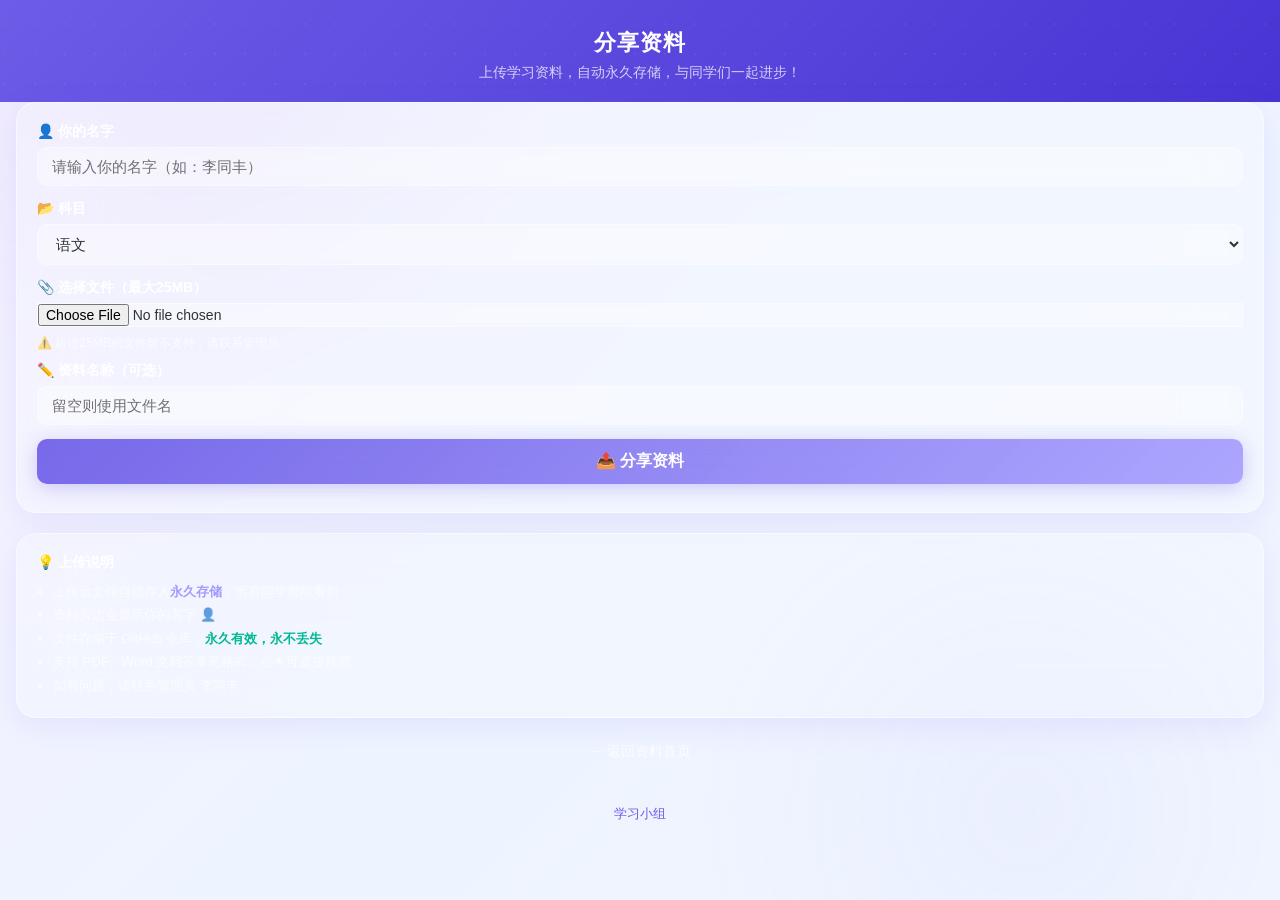
==== commit 86b75143: "🐛 修复浅色模式下upload页白底白字 浅色模式下输入框 color:white!important 在浅色背景上不可见，改为 #2d3436，占位符改为 rgba(0,0,0,0.55)" ====
--- a/upload.html
+++ b/upload.html
@@ -10,9 +10,17 @@
   <style>
     .file-size-limit { font-size:12px; color:rgba(255,255,255,0.6); margin-top:4px; }
     .upload-page label { color: rgba(255,255,255,0.9); font-weight: 600; }
-    .upload-page input, .upload-page select { background: rgba(255,255,255,0.2) !important; backdrop-filter: blur(8px); border: 1px solid rgba(255,255,255,0.35) !important; color: white !important; }
-    .upload-page input::placeholder { color: rgba(255,255,255,0.5); }
+    .upload-page input, .upload-page select { background: rgba(255,255,255,0.25) !important; backdrop-filter: blur(8px); border: 1px solid rgba(255,255,255,0.4) !important; color: #2d3436 !important; }
+    .upload-page input::placeholder { color: rgba(0,0,0,0.55); }
     .upload-page select option { color: #333; background: white; }
+
+    @media (prefers-color-scheme: dark) {
+      .file-size-limit { color: rgba(255,255,255,0.5); }
+      .upload-page label { color: rgba(230,225,245,0.95); }
+      .upload-page input, .upload-page select { background: rgba(0,0,0,0.35) !important; border-color: rgba(139,124,247,0.25) !important; color: #e8e6f0 !important; }
+      .upload-page input::placeholder { color: rgba(255,255,255,0.45); }
+      .upload-page select option { color: #e8e6f0; background: #1e1c2d; }
+    }
   </style>
 </head>
 <body>
--- a/css/style.css
+++ b/css/style.css
@@ -7,7 +7,7 @@
   --card-bg: rgba(255, 255, 255, 0.6);
   --card-bg-solid: #ffffff;
   --text: #2d3436;
-  --text-light: #636e72;
+  --text-light: #505060;
   --border: rgba(255, 255, 255, 0.3);
   --radius: 16px;
   --shadow: 0 8px 32px rgba(108, 92, 231, 0.10);
@@ -262,8 +262,7 @@
 .sort-count {
   margin-left: auto;
   font-size: 12px;
-  color: var(--text-light);
-  opacity: 0.7;
+  color: #707080;
 }
 
 /* ===== 骨架屏 ===== */
@@ -615,9 +614,15 @@
 
 /* ===== 毛玻璃加强 ===== */
 .subject-tab {
-  background: rgba(255, 255, 255, 0.15) !important;
-  backdrop-filter: blur(24px) !important;
-  -webkit-backdrop-filter: blur(24px) !important;
+  background: rgba(255, 255, 255, 0.15);
+  backdrop-filter: blur(24px);
+  -webkit-backdrop-filter: blur(24px);
+}
+
+/* 确保active状态不被覆盖 */
+.subject-tab.active {
+  background: #6c5ce7 !important;
+  color: white !important;
 }
 
 /* ===== 底部 ===== */
@@ -659,6 +664,321 @@
 footer .footer-copy {
   font-size: 11px;
   opacity: 0.5;
+}
+
+/* ====================================================================
+   🌙 深色模式（Dark Mode）
+   匹配系统主题偏好，确保所有元素在深色下也有足够对比度
+   ==================================================================== */
+@media (prefers-color-scheme: dark) {
+  :root {
+    --primary: #8b7cf7;
+    --primary-light: #b8b0ff;
+    --primary-dark: #6c5ce7;
+    --bg: #0f0e17;
+    --card-bg: rgba(30, 28, 45, 0.7);
+    --card-bg-solid: #1e1c2d;
+    --text: #e8e6f0;
+    --text-light: #b0aec0;
+    --border: rgba(255, 255, 255, 0.08);
+    --shadow: 0 8px 32px rgba(0, 0, 0, 0.3);
+    --shadow-hover: 0 12px 40px rgba(0, 0, 0, 0.4);
+    --glass-border: rgba(255, 255, 255, 0.08);
+  }
+
+  body {
+    background: linear-gradient(160deg, #0f0e17 0%, #1a1530 40%, #12101e 100%);
+    color: var(--text);
+  }
+
+  body::before {
+    background: radial-gradient(circle, rgba(108,92,231,0.12) 0%, transparent 70%);
+  }
+
+  body::after {
+    background: radial-gradient(circle, rgba(162,155,254,0.08) 0%, transparent 70%);
+  }
+
+  /* 头部 */
+  header {
+    background: linear-gradient(135deg, #2a1f5e, #1a1240);
+  }
+
+  header::before {
+    background: radial-gradient(circle, rgba(255,255,255,0.03) 1px, transparent 1px);
+  }
+
+  .search-box input {
+    background: rgba(0, 0, 0, 0.3);
+    color: var(--text);
+  }
+
+  .search-box input::placeholder {
+    color: rgba(255, 255, 255, 0.45);
+  }
+
+  .search-box select {
+    background: rgba(0, 0, 0, 0.3);
+    color: var(--text);
+  }
+
+  /* 科目标签 */
+  .subject-tab {
+    background: rgba(30, 28, 45, 0.6);
+    border-color: rgba(139, 124, 247, 0.15);
+    color: var(--text-light);
+  }
+
+  .subject-tab:hover {
+    border-color: rgba(139, 124, 247, 0.3);
+    color: var(--primary-light);
+    background: rgba(30, 28, 45, 0.8);
+  }
+
+  .subject-tab.active {
+    background: var(--primary) !important;
+    color: #0f0e17 !important;
+    border-color: var(--primary) !important;
+  }
+
+  /* 最新动态 */
+  .recent-bar {
+    background: rgba(30, 28, 45, 0.6);
+    color: var(--text-light);
+    border-color: rgba(139, 124, 247, 0.1);
+  }
+
+  /* 排序栏 */
+  .sort-btn {
+    background: rgba(30, 28, 45, 0.5);
+    color: var(--text-light);
+    border-color: rgba(139, 124, 247, 0.1);
+  }
+
+  .sort-btn:hover {
+    color: var(--primary-light);
+    border-color: rgba(139, 124, 247, 0.25);
+  }
+
+  .sort-btn.active {
+    background: var(--primary);
+    color: #0f0e17;
+    border-color: var(--primary);
+  }
+
+  .sort-count {
+    color: #888;
+  }
+
+  /* 文件卡片 */
+  .file-card {
+    background: rgba(30, 28, 45, 0.5);
+    backdrop-filter: blur(30px);
+    -webkit-backdrop-filter: blur(30px);
+    border-color: rgba(139, 124, 247, 0.12);
+  }
+
+  .file-card::before {
+    box-shadow: 0 4px 20px rgba(0, 0, 0, 0.25);
+  }
+
+  .file-card:hover {
+    background: rgba(40, 38, 58, 0.7);
+    border-color: rgba(139, 124, 247, 0.25);
+  }
+
+  .file-card:hover::before {
+    box-shadow: 0 16px 48px rgba(0, 0, 0, 0.4);
+  }
+
+  .file-name {
+    color: var(--text);
+  }
+
+  .file-name mark {
+    background: rgba(255, 214, 0, 0.35);
+    color: var(--text);
+  }
+
+  .file-download-btn {
+    background: rgba(255, 255, 255, 0.08);
+    color: var(--text-light);
+  }
+
+  .file-preview-btn {
+    background: rgba(255, 255, 255, 0.06);
+  }
+
+  .file-type-badge {
+    background: rgba(139, 124, 247, 0.2);
+  }
+
+  /* 空状态 */
+  .empty-state h3 {
+    color: var(--text);
+  }
+
+  /* 底部dock栏 */
+  .bottom-dock {
+    background: rgba(20, 18, 32, 0.75);
+    border-color: rgba(139, 124, 247, 0.15);
+    box-shadow: 0 8px 40px rgba(0, 0, 0, 0.3), inset 0 1px 0 rgba(255,255,255,0.05);
+  }
+
+  .dock-btn {
+    background: linear-gradient(135deg, rgba(139,124,247,0.2), rgba(184,176,255,0.15));
+    color: var(--primary-light);
+  }
+
+  .dock-btn-primary {
+    background: linear-gradient(135deg, rgba(139,124,247,0.88), rgba(162,155,254,0.82));
+    color: #0f0e17;
+  }
+
+  .dock-btn-circle {
+    background: rgba(255, 255, 255, 0.06);
+    border-color: rgba(139, 124, 247, 0.15);
+    color: var(--text);
+  }
+
+  .dock-divider {
+    background: rgba(255, 255, 255, 0.1);
+  }
+
+  /* 管理员相关 */
+  .modal-overlay {
+    background: rgba(0, 0, 0, 0.6);
+  }
+
+  .modal {
+    background: rgba(25, 23, 40, 0.92);
+    border-color: rgba(139, 124, 247, 0.2);
+  }
+
+  .modal h3 {
+    color: var(--text);
+    text-shadow: none;
+  }
+
+  .ranking-modal-content {
+    background: rgba(25, 23, 40, 0.92);
+    border-color: rgba(139, 124, 247, 0.2);
+  }
+
+  .ranking-modal-header {
+    border-color: rgba(139, 124, 247, 0.15);
+    background: rgba(30, 28, 45, 0.5);
+  }
+
+  .ranking-modal-header span:first-child {
+    color: var(--text);
+  }
+
+  .ranking-modal-header button {
+    background: rgba(255, 255, 255, 0.08);
+    color: var(--text);
+    border-color: rgba(139, 124, 247, 0.15);
+  }
+
+  .ranking-list {
+    color: var(--text);
+  }
+
+  .preview-modal-header {
+    border-color: rgba(139, 124, 247, 0.15);
+    background: rgba(30, 28, 45, 0.5);
+  }
+
+  .preview-modal-header span {
+    color: var(--text);
+  }
+
+  .preview-modal-header button {
+    background: rgba(255, 255, 255, 0.08);
+    color: var(--text);
+    border-color: rgba(139, 124, 247, 0.15);
+  }
+
+  .glass-panel {
+    background: rgba(25, 23, 40, 0.6);
+    border-color: rgba(139, 124, 247, 0.12);
+  }
+
+  .glass-panel-header {
+    background: rgba(25, 23, 40, 0.5);
+    border-color: rgba(139, 124, 247, 0.12);
+  }
+
+  /* 输入框 */
+  input[type="password"],
+  input[type="text"],
+  select.subject-select {
+    background: rgba(0, 0, 0, 0.35);
+    border-color: rgba(139, 124, 247, 0.15) !important;
+    color: var(--text);
+  }
+
+  input::placeholder {
+    color: rgba(255, 255, 255, 0.45);
+  }
+
+  footer {
+    color: var(--text-light);
+  }
+
+  footer a {
+    color: var(--primary-light);
+  }
+
+  footer .footer-links a {
+    color: var(--text-light);
+  }
+
+  .skeleton-card {
+    background: rgba(30, 28, 45, 0.4);
+  }
+
+  .skeleton-line {
+    background: rgba(139, 124, 247, 0.1);
+  }
+
+  .loading-spinner p {
+    color: var(--text-light);
+  }
+
+  .module-slot {
+    border-color: rgba(139, 124, 247, 0.15);
+    color: var(--text-light);
+  }
+
+  /* 管理员面板深色 */
+  #adminPanel > div {
+    background: rgba(25, 23, 40, 0.7) !important;
+    border: 1px solid rgba(139, 124, 247, 0.12);
+  }
+
+  #adminPanel h4 {
+    color: var(--text);
+  }
+
+  #adminPanel input[type="text"],
+  #adminPanel input[type="password"] {
+    background: rgba(0, 0, 0, 0.3);
+    border-color: rgba(139, 124, 247, 0.15) !important;
+    color: var(--text);
+  }
+
+  #adminPanel input::placeholder {
+    color: rgba(255, 255, 255, 0.4);
+  }
+
+  #adminPanel .admin-file-item {
+    border-color: rgba(139, 124, 247, 0.1);
+  }
+
+  #adminSyncStatus {
+    color: #4ade80 !important;
+  }
 }
 
 /* ===== 全页面背景图支持 ===== */
@@ -905,7 +1225,8 @@
 }
 
 input::placeholder {
-  color: rgba(0, 0, 0, 0.35);
+  color: rgba(0, 0, 0, 0.55);
+  font-weight: 500;
 }
 
 /* ===== 上传页glasse panel ===== */
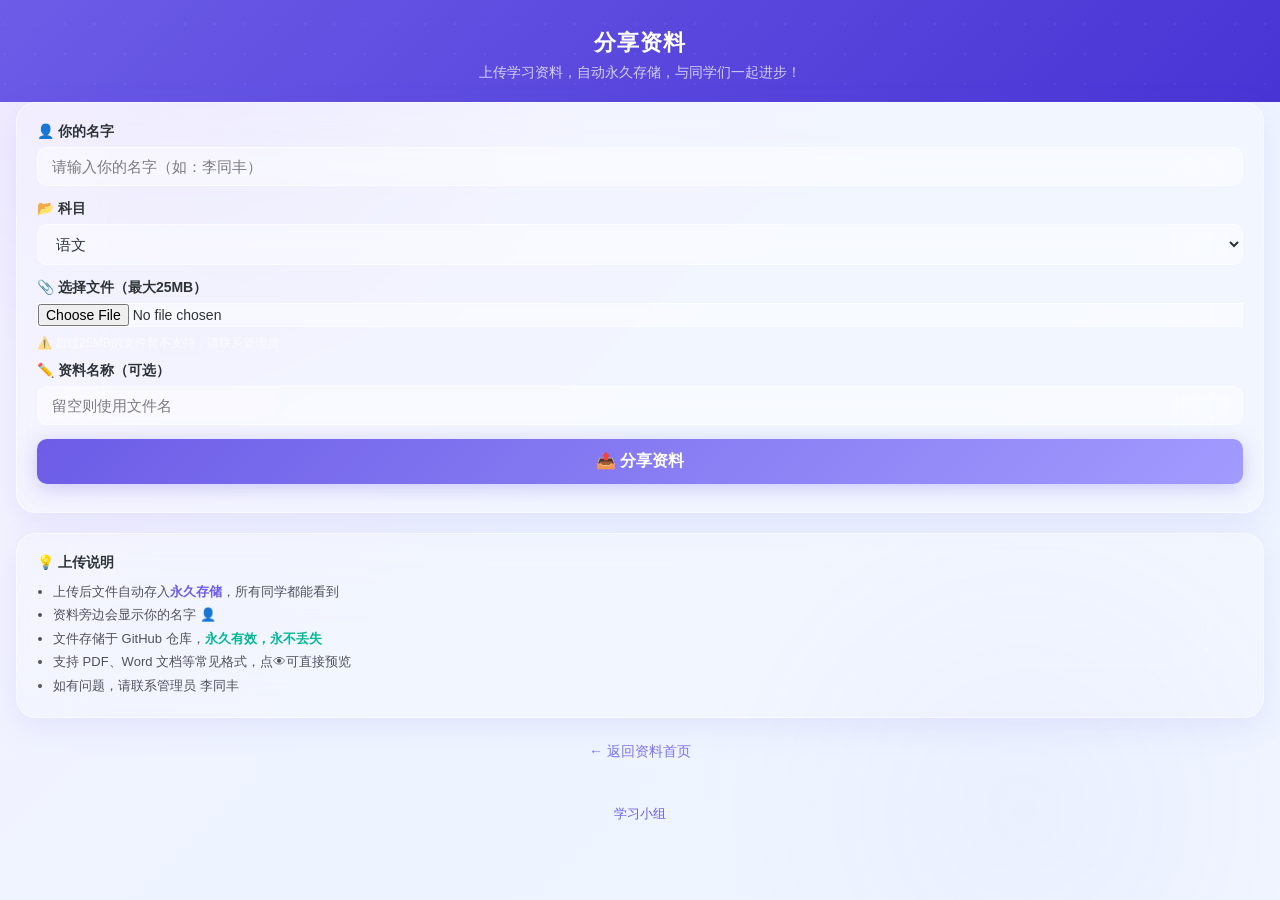
==== commit 31655975: "🐛 彻底修复upload页浅色模式白字问题 - 移除所有color:white和rgba(255,255,255,...)内联样式 - 改用upl-* class体系，深浅模式各自定义颜色 - 浅色模" ====
--- a/upload.html
+++ b/upload.html
@@ -9,17 +9,38 @@
   <link rel="icon" href="data:image/svg+xml,<svg xmlns='http://www.w3.org/2000/svg' viewBox='0 0 100 100'><text y='.9em' font-size='90'>📤</text></svg>">
   <style>
     .file-size-limit { font-size:12px; color:rgba(255,255,255,0.6); margin-top:4px; }
-    .upload-page label { color: rgba(255,255,255,0.9); font-weight: 600; }
-    .upload-page input, .upload-page select { background: rgba(255,255,255,0.25) !important; backdrop-filter: blur(8px); border: 1px solid rgba(255,255,255,0.4) !important; color: #2d3436 !important; }
-    .upload-page input::placeholder { color: rgba(0,0,0,0.55); }
-    .upload-page select option { color: #333; background: white; }
+
+    /* 浅色模式 — 文字深色，看得清 */
+    .upl-label { font-weight:600; font-size:14px; display:block; margin-bottom:6px; color:#2d3436; }
+    .upl-input { width:100%; padding:10px 14px; border-radius:10px; font-size:15px; margin-bottom:14px; background:rgba(255,255,255,0.35); border:1px solid rgba(0,0,0,0.12); color:#2d3436; }
+    .upl-input::placeholder { color: rgba(0,0,0,0.5); }
+    .upl-file-input { width:100%; margin-bottom:4px; font-size:14px; color:#2d3436; }
+    .upl-submit-btn { width:100%; padding:12px; background:linear-gradient(135deg,#6c5ce7,#a29bfe); color:white; border:none; border-radius:10px; font-size:16px; cursor:pointer; font-weight:600; box-shadow:0 4px 20px rgba(108,92,231,0.3); }
+    .upl-status { font-size:14px; margin-top:8px; color:#2d3436; text-align:center; }
+    .upl-progress-track { height:6px; background:rgba(0,0,0,0.1); border-radius:3px; overflow:hidden; }
+    .upl-progress-bar { height:100%; width:0%; background:linear-gradient(90deg,#6c5ce7,#00b894); border-radius:3px; transition:width 0.3s; }
+    .upl-progress-text { font-size:12px; color:#636e72; margin-top:4px; text-align:center; }
+    .upl-section-title { margin-bottom:8px; font-size:14px; color:#2d3436; }
+    .upl-info-list { font-size:13px; color:#505060; line-height:1.8; padding-left:16px; margin:0; }
+    .upl-highlight { font-weight:600; color:#6c5ce7; }
+    .upl-accent { font-weight:600; color:#00b894; }
+    .upl-back-link { color:#6c5ce7; font-size:14px; text-decoration:none; opacity:0.85; }
 
     @media (prefers-color-scheme: dark) {
       .file-size-limit { color: rgba(255,255,255,0.5); }
-      .upload-page label { color: rgba(230,225,245,0.95); }
-      .upload-page input, .upload-page select { background: rgba(0,0,0,0.35) !important; border-color: rgba(139,124,247,0.25) !important; color: #e8e6f0 !important; }
-      .upload-page input::placeholder { color: rgba(255,255,255,0.45); }
-      .upload-page select option { color: #e8e6f0; background: #1e1c2d; }
+      .upl-label { color: #e8e6f0; }
+      .upl-input { background: rgba(0,0,0,0.35); border-color: rgba(139,124,247,0.25); color: #e8e6f0; }
+      .upl-input::placeholder { color: rgba(255,255,255,0.45); }
+      .upl-file-input { color: #e8e6f0; }
+      .upl-submit-btn { background:linear-gradient(135deg,rgba(108,92,231,0.92),rgba(162,155,254,0.88)); }
+      .upl-status { color: #e8e6f0; }
+      .upl-progress-track { background:rgba(255,255,255,0.15); }
+      .upl-progress-text { color: rgba(255,255,255,0.6); }
+      .upl-section-title { color: #e8e6f0; }
+      .upl-info-list { color: #b0aec0; }
+      .upl-highlight { color: #b8b0ff; }
+      .upl-accent { color: #34d399; }
+      .upl-back-link { color: #b8b0ff; }
     }
   </style>
 </head>
@@ -36,30 +57,30 @@
     <div class="glass-panel">
     <form id="shareUploadForm">
       <!-- 上传者名字 -->
-      <label style="font-weight:600;font-size:14px;display:block;margin-bottom:6px;color:white">👤 你的名字</label>
-      <input id="shareUploader" type="text" placeholder="请输入你的名字（如：李同丰）" style="width:100%;padding:10px 14px;border-radius:10px;font-size:15px;margin-bottom:14px;background:rgba(255,255,255,0.2);border:1px solid rgba(255,255,255,0.35);color:white" required />
+      <label class="upl-label">👤 你的名字</label>
+      <input id="shareUploader" type="text" placeholder="请输入你的名字（如：李同丰）" class="upl-input" required />
 
       <!-- 科目 -->
-      <label style="font-weight:600;font-size:14px;display:block;margin-bottom:6px;color:white">📂 科目</label>
-      <select id="shareSubject" class="subject-select" style="width:100%;padding:10px 14px;border-radius:10px;font-size:15px;margin-bottom:14px;background:rgba(255,255,255,0.2);border:1px solid rgba(255,255,255,0.35);color:white"></select>
+      <label class="upl-label">📂 科目</label>
+      <select id="shareSubject" class="upl-input subject-select"></select>
 
       <!-- 文件 -->
-      <label style="font-weight:600;font-size:14px;display:block;margin-bottom:6px;color:white">📎 选择文件（最大25MB）</label>
-      <input id="shareFileInput" type="file" style="width:100%;margin-bottom:4px;font-size:14px;color:white" required />
-      <div class="file-size-limit" style="color:rgba(255,255,255,0.6)">⚠️ 超过25MB的文件暂不支持，请联系管理员</div>
+      <label class="upl-label">📎 选择文件（最大25MB）</label>
+      <input id="shareFileInput" type="file" class="upl-file-input" required />
+      <div class="file-size-limit">⚠️ 超过25MB的文件暂不支持，请联系管理员</div>
 
       <!-- 可选：资料名称 -->
-      <label style="font-weight:600;font-size:14px;display:block;margin-bottom:6px;margin-top:10px;color:white">✏️ 资料名称（可选）</label>
-      <input id="shareFileName" type="text" placeholder="留空则使用文件名" style="width:100%;padding:10px 14px;border-radius:10px;font-size:15px;margin-bottom:14px;background:rgba(255,255,255,0.2);border:1px solid rgba(255,255,255,0.35);color:white" />
+      <label class="upl-label" style="margin-top:10px">✏️ 资料名称（可选）</label>
+      <input id="shareFileName" type="text" placeholder="留空则使用文件名" class="upl-input" />
 
       <!-- 提交 -->
-      <button id="shareUploadBtn" type="submit" style="width:100%;padding:12px;background:linear-gradient(135deg,rgba(108,92,231,0.92),rgba(162,155,254,0.88));color:white;border:none;border-radius:10px;font-size:16px;cursor:pointer;font-weight:600;box-shadow:0 4px 20px rgba(108,92,231,0.3)">📤 分享资料</button>
-      <p id="shareUploadStatus" style="font-size:14px;margin-top:8px;color:rgba(255,255,255,0.8);text-align:center"></p>
+      <button id="shareUploadBtn" type="submit" class="upl-submit-btn">📤 分享资料</button>
+      <p id="shareUploadStatus" class="upl-status"></p>
       <div id="uploadProgress" style="display:none;margin-top:8px">
-        <div style="height:6px;background:rgba(255,255,255,0.2);border-radius:3px;overflow:hidden">
-          <div id="progressBar" style="height:100%;width:0%;background:linear-gradient(90deg,#6c5ce7,#00b894);border-radius:3px;transition:width 0.3s"></div>
+        <div class="upl-progress-track">
+          <div id="progressBar" class="upl-progress-bar"></div>
         </div>
-        <p id="progressText" style="font-size:12px;color:rgba(255,255,255,0.6);margin-top:4px;text-align:center"></p>
+        <p id="progressText" class="upl-progress-text"></p>
       </div>
     </form>
     </div>
@@ -68,11 +89,11 @@
   <!-- ===== 如何上传说明（毛玻璃风格） ===== -->
   <div style="margin:0 16px 24px">
     <div class="glass-panel">
-    <h4 style="margin-bottom:8px;font-size:14px;color:white">💡 上传说明</h4>
-    <ul style="font-size:13px;color:rgba(255,255,255,0.7);line-height:1.8;padding-left:16px;margin:0">
-      <li>上传后文件自动存入<span style="font-weight:600;color:#a29bfe">永久存储</span>，所有同学都能看到</li>
+    <h4 class="upl-section-title">💡 上传说明</h4>
+    <ul class="upl-info-list">
+      <li>上传后文件自动存入<span class="upl-highlight">永久存储</span>，所有同学都能看到</li>
       <li>资料旁边会显示你的名字 👤</li>
-      <li>文件存储于 GitHub 仓库，<span style="font-weight:600;color:#00b894">永久有效，永不丢失</span></li>
+      <li>文件存储于 GitHub 仓库，<span class="upl-accent">永久有效，永不丢失</span></li>
       <li>支持 PDF、Word 文档等常见格式，点👁可直接预览</li>
       <li>如有问题，请联系管理员 李同丰</li>
     </ul>
@@ -81,7 +102,7 @@
 
   <!-- ===== 返回首页 ===== -->
   <div style="text-align:center;margin-bottom:24px">
-    <a href="./index.html" style="color:white;font-size:14px;text-decoration:none;opacity:0.8">← 返回资料首页</a>
+    <a href="./index.html" class="upl-back-link">← 返回资料首页</a>
   </div>
 
   <!-- ===== 底部 ===== -->
